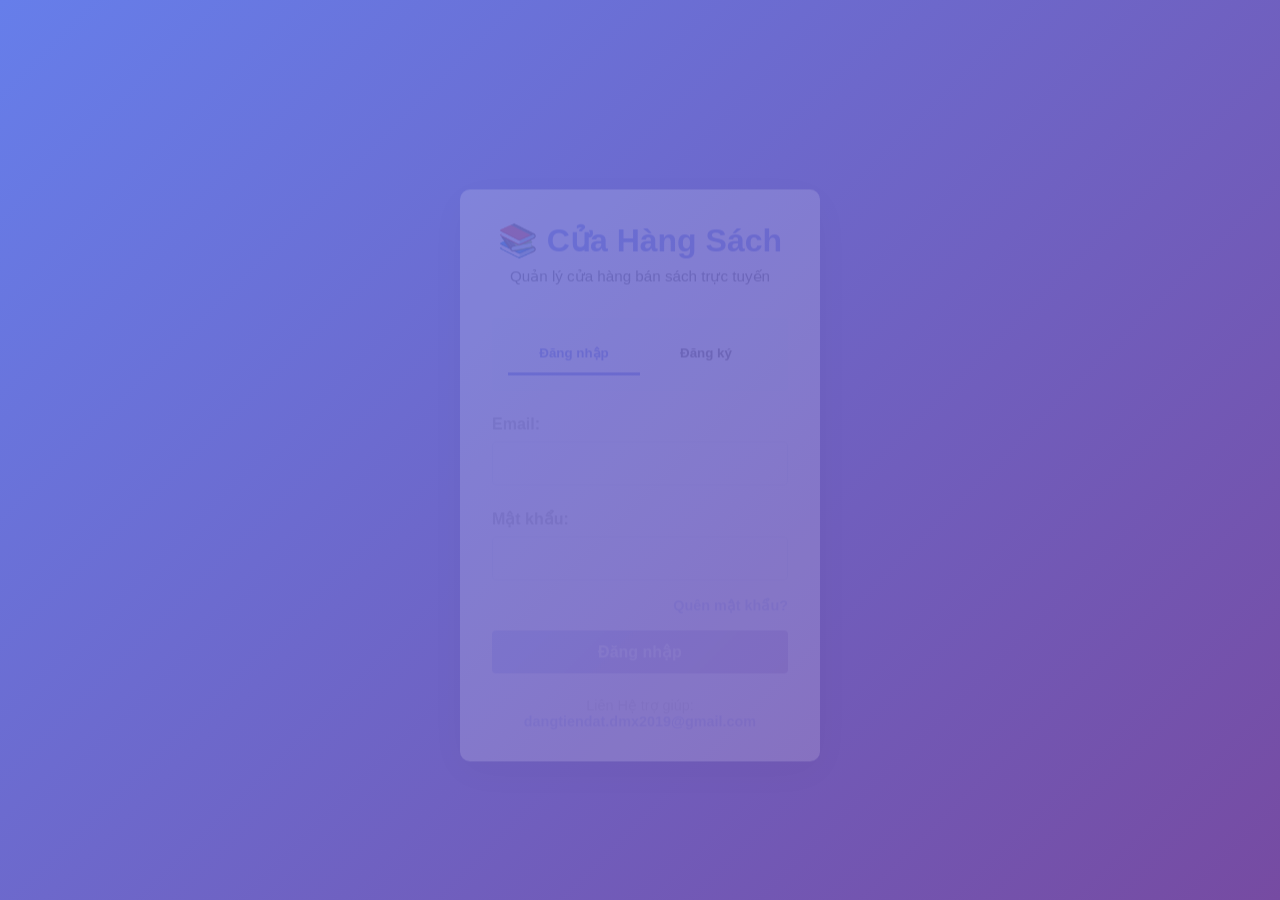
==== SellBookWeb-frontend/pages/admin.html @ 580742b6 "Merge pull request #1 from 8DTD8/Transfer Update: transfer complete backend and frontend, change pro" ====
<!DOCTYPE html>
<html lang="vi">
<head>
    <meta charset="UTF-8">
    <meta name="viewport" content="width=device-width, initial-scale=1.0">
    <title>Admin - Cửa hàng bán sách</title>
    <link rel="stylesheet" href="../css/styles.css">
    <link rel="stylesheet" href="../css/validation-and-cart.css">
</head>
<body>
    <!-- Navigation Bar -->
    <nav class="navbar">
        <div class="navbar-container">
            <div class="navbar-brand">
                <h1>📚 Quản lý cửa hàng</h1>
            </div>
            <ul class="navbar-menu">
                <li><a href="#" onclick="showSection('dashboard')">Trang chủ</a></li>
                <li><a href="#" onclick="showSection('books')">Sách</a></li>
                <li><a href="#" onclick="showSection('categories')">Danh mục</a></li>
                <li><a href="#" onclick="showSection('users')">Người dùng</a></li>
            <li><a href="#" onclick="showSection('reviews')">Đánh giá</a></li>
            <li><a href="#" onclick="showSection('orders')">Đơn hàng</a></li>
            <li><a href="#" onclick="handleLogout()" style="color: #ff6b6b;">Đăng xuất</a></li>
            </ul>
            <div class="user-info">
                <span id="adminName"></span>
            </div>
        </div>
    </nav>

    <!-- Main Container -->
    <div class="container">
        <!-- Dashboard Section -->
        <section id="dashboard" class="section active">
            <div class="section-header">
                <h2>Bảng điều khiển</h2>
            </div>
            <div class="dashboard-grid">
                <div class="stat-card">
                    <h3>📖 Tổng số sách</h3>
                    <p class="stat-number" id="totalBooks">0</p>
                </div>
                <div class="stat-card">
                    <h3>📂 Danh mục</h3>
                    <p class="stat-number" id="totalCategories">0</p>
                </div>
                <div class="stat-card">
                    <h3>👥 Người dùng</h3>
                    <p class="stat-number" id="totalUsers">0</p>
                </div>
                <div class="stat-card">
                    <h3>⭐ Đánh giá chờ</h3>
                    <p class="stat-number" id="pendingReviews">0</p>
                </div>
            </div>
        </section>

        <!-- Books Section -->
        <section id="books" class="section">
            <div class="section-header">
                <h2>Quản lý sách</h2>
                <button class="btn btn-primary" onclick="showAddBookForm()">+ Thêm sách mới</button>
            </div>

            <!-- Search and Filter -->
            <div class="search-bar">
                <input type="text" id="searchBook" placeholder="Tìm kiếm sách..." onkeyup="searchBooks()">
                <select id="categoryFilter" onchange="filterByCategory()">
                    <option value="">-- Tất cả danh mục --</option>
                </select>
            </div>

            <!-- Add/Edit Book Form -->
            <div id="bookForm" class="form-container hidden">
                <h3 id="bookFormTitle">Thêm sách mới</h3>
                <form onsubmit="saveBook(event)">
                    <input type="hidden" id="bookId">
                    <div class="form-group">
                        <label>Tiêu đề:</label>
                        <input type="text" id="bookTitle" required minlength="1" data-validate="required">
                    </div>
                    <div class="form-group">
                        <label>Tác giả:</label>
                        <input type="text" id="bookAuthor" required minlength="1" data-validate="required">
                    </div>
                    <div class="form-group">
                        <label>ISBN:</label>
                        <input type="text" id="bookIsbn" required pattern="(\d{10}|\d{13})" data-validate="isbn">
                    </div>
                    <div class="form-group">
                        <label>Giá bán:</label>
                        <input type="number" id="bookPrice" step="0.01" min="0" required data-validate="price">
                    </div>
                    <div class="form-group">
                        <label>Số lượng:</label>
                        <input type="number" id="bookQuantity" min="0" required data-validate="quantity">
                    </div>
                    <div class="form-group">
                        <label>Danh mục:</label>
                        <select id="bookCategory" required>
                            <option value="">-- Chọn danh mục --</option>
                        </select>
                    </div>
                    <div class="form-group">
                        <label>Mô tả:</label>
                        <textarea id="bookDescription"></textarea>
                    </div>
                    <div class="form-group">
                        <label>URL Hình ảnh:</label>
                        <input type="text" id="bookImage">
                    </div>
                    <div class="form-group">
                        <label>Nhà cung cấp:</label>
                        <input type="text" id="bookSupplier" placeholder="VD: Đinh Tị">
                        <small style="color: #666;">Nếu bỏ trống sẽ dùng cùng tên với NXB</small>
                    </div>
                    <div class="form-group">
                        <label>Hình thức bìa:</label>
                        <select id="bookCoverType">
                            <option value="Bìa Mềm">Bìa Mềm</option>
                            <option value="Bìa cứng">Bìa cứng</option>
                        </select>
                    </div>
                    <div class="form-group">
                        <label>Người dịch:</label>
                        <input type="text" id="bookTranslator" placeholder="VD: Nguyễn Văn A">
                        <small style="color: #666;">Nếu không có người dịch sẽ hiển thị N/A</small>
                    </div>
                    <div class="form-group">
                        <label>Nhà xuất bản (NXB):</label>
                        <input type="text" id="bookPublisher" placeholder="VD: Nhà xuất bản Văn Học">
                    </div>
                    <div class="form-group">
                        <label>Mã giảm giá:</label>
                        <input type="text" id="bookDiscountCode" placeholder="VD: SALE20">
                        <small style="color: #666;">Mã coupon (tùy chọn), không ảnh hưởng đến badge giảm giá phần trăm</small>
                    </div>
                    <div class="form-group">
                        <label>Phần trăm giảm giá (%):</label>
                        <input type="number" id="bookDiscount" step="0.1" min="0" max="100" placeholder="VD: 20" data-validate="discount">
                        <small style="color: #666;">Giảm trực tiếp từ giá gốc (VD: nhập 30 cho sách 50đ => còn 35đ)</small>
                    </div>
                    <div class="form-group">
                        <label>Hoạt động:</label>
                        <input type="checkbox" id="bookActive" checked>
                    </div>
                    <div class="form-buttons">
                        <button type="submit" class="btn btn-success">Lưu</button>
                        <button type="button" class="btn btn-secondary" onclick="hideBookForm()">Hủy</button>
                    </div>
                </form>
            </div>

            <!-- Books List -->
            <div class="list-container">
                <table id="booksList" class="table">
                    <thead>
                        <tr>
                            <th>Tiêu đề</th>
                            <th>Tác giả</th>
                            <th>ISBN</th>
                            <th>Giá</th>
                            <th>Số lượng</th>
                            <th>Danh mục</th>
                            <th>Nhà cung cấp</th>
                            <th>Hình thức bìa</th>
                            <th>Người dịch</th>
                            <th>Xếp hạng</th>
                            <th>Hành động</th>
                        </tr>
                    </thead>
                    <tbody>
                    </tbody>
                </table>
            </div>
        </section>

        <!-- Categories Section -->
        <section id="categories" class="section">
            <div class="section-header">
                <h2>Quản lý danh mục</h2>
                <button class="btn btn-primary" onclick="showAddCategoryForm()">+ Thêm danh mục</button>
            </div>

            <!-- Add/Edit Category Form -->
            <div id="categoryForm" class="form-container hidden">
                <h3 id="categoryFormTitle">Thêm danh mục mới</h3>
                <form onsubmit="saveCategory(event)">
                    <input type="hidden" id="categoryId">
                    <div class="form-group">
                        <label>Tên danh mục:</label>
                        <input type="text" id="categoryName" required>
                    </div>
                    <div class="form-group">
                        <label>Mô tả:</label>
                        <textarea id="categoryDescription"></textarea>
                    </div>
                    <div class="form-group">
                        <label>Icon (FontAwesome class):</label>
                        <input type="text" id="categoryIcon" placeholder="VD: fas fa-book">
                        <small style="color: #666;">Sử dụng FontAwesome icon class, ví dụ: fas fa-book, fas fa-heart</small>
                    </div>
                    <div class="form-group">
                        <label>Danh mục cha (Parent):</label>
                        <select id="categoryParentId">
                            <option value="">-- Không có (Nhóm chính) --</option>
                        </select>
                        <small style="color: #666;">Chọn danh mục cha nếu đây là thể loại con</small>
                    </div>
                    <div class="form-group">
                        <label>Hoạt động:</label>
                        <input type="checkbox" id="categoryActive" checked>
                    </div>
                    <div class="form-buttons">
                        <button type="submit" class="btn btn-success">Lưu</button>
                        <button type="button" class="btn btn-secondary" onclick="hideCategoryForm()">Hủy</button>
                    </div>
                </form>
            </div>

            <!-- Categories List -->
            <div class="list-container">
                <div id="categoriesList" class="grid-container">
                </div>
            </div>
        </section>

        <!-- Users Section -->
        <section id="users" class="section">
            <div class="section-header">
                <h2>Quản lý người dùng</h2>
                <button class="btn btn-primary" onclick="showAddUserForm()">+ Thêm người dùng</button>
            </div>

            <!-- Add/Edit User Form -->
            <div id="userForm" class="form-container hidden">
                <h3 id="userFormTitle">Thêm người dùng</h3>
                <form onsubmit="saveUser(event)">
                    <input type="hidden" id="userId">
                    <div class="form-group">
                        <label>Tên:</label>
                        <input type="text" id="userName" required minlength="2" data-validate="name">
                    </div>
                    <div class="form-group">
                        <label>Email:</label>
                        <input type="email" id="userEmail" required data-validate="email">
                    </div>
                    <div class="form-group">
                        <label>Điện thoại:</label>
                        <input type="tel" id="userPhone" pattern="[0-9]{10}" data-validate="phone">
                    </div>
                    <div class="form-group">
                        <label>Vai trò:</label>
                        <select id="userRole" required data-validate="required">
                            <option value="">-- Chọn vai trò --</option>
                            <option value="CUSTOMER">Khách hàng</option>
                            <option value="ADMIN">Quản trị viên</option>
                            <option value="SUPER_ADMIN">Siêu quản trị viên</option>
                        </select>
                    </div>
                    <div class="form-group">
                        <label>Hoạt động:</label>
                        <input type="checkbox" id="userActive" checked>
                    </div>
                    <div class="form-buttons">
                        <button type="submit" class="btn btn-success">Lưu</button>
                        <button type="button" class="btn btn-secondary" onclick="hideUserForm()">Hủy</button>
                    </div>
                </form>
            </div>

            <!-- Users List -->
            <div class="list-container">
                <table id="usersList" class="table">
                    <thead>
                        <tr>
                            <th>Tên</th>
                            <th>Email</th>
                            <th>Điện thoại</th>
                            <th>Vai trò</th>
                            <th>Trạng thái</th>
                            <th>Hành động</th>
                        </tr>
                    </thead>
                    <tbody>
                    </tbody>
                </table>
            </div>
        </section>

        <!-- Orders Section -->
        <section id="orders" class="section">
            <div class="section-header">
                <h2>Quản lý đơn hàng</h2>
                <button class="btn btn-primary" onclick="refreshOrders()">Làm mới danh sách</button>
            </div>

            <!-- Search and Filter -->
            <div class="search-bar">
                <input type="text" id="searchOrder" placeholder="Tìm kiếm đơn hàng..." onkeyup="searchOrders()">
                <select id="statusFilter" onchange="filterByStatus()">
                    <option value="">-- Tất cả trạng thái --</option>
                    <option value="PENDING">Chờ xác nhận</option>
                    <option value="CONFIRMED">Đã xác nhận</option>
                    <option value="SHIPPED">Đang vận chuyển</option>
                    <option value="DELIVERED">Đã giao</option>
                    <option value="CANCELLED">Đã hủy</option>
                </select>
            </div>

            <!-- Orders List -->
            <div class="list-container">
                <table id="ordersList" class="table">
                    <thead>
                        <tr>
                            <th>Mã đơn hàng</th>
                            <th>Khách hàng</th>
                            <th>Số điện thoại</th>
                            <th>Ngày đặt</th>
                            <th>Tổng tiền</th>
                            <th>Trạng thái</th>
                            <th>Hành động</th>
                        </tr>
                    </thead>
                    <tbody>
                    </tbody>
                </table>
            </div>
        </section>

        <!-- Reviews Section -->
        <section id="reviews" class="section">
            <div class="section-header">
                <h2>Quản lý đánh giá</h2>
            </div>

            <!-- Tab navigation for reviews -->
            <div class="tab-navigation">
                <button class="tab-button active" onclick="showReviewTab('pending')">Đánh giá chờ duyệt</button>
                <button class="tab-button" onclick="showReviewTab('all')">Tất cả đánh giá</button>
            </div>

            <!-- Reviews List -->
            <div class="list-container">
                <div id="reviewsList" class="reviews-container">
                </div>
            </div>
        </section>
    </div>

    <!-- Alert Modal -->
    <div id="alertModal" class="modal hidden">
        <div class="modal-content">
            <p id="alertText"></p>
            <button class="btn btn-primary" onclick="closeAlert()">OK</button>
        </div>
    </div>

    <script src="../js/constants.js"></script>
    <script src="../js/utils/validator-utils.js"></script>
    <script src="../js/utils/enhanced-validation.js"></script>
    <script src="../js/auth.js"></script>
    <script src="../js/api.js"></script>
    <script src="../js/admin-app.js"></script>
    <script src="../js/admin-validation-integration.js"></script>
</body>
</html>
---- SellBookWeb-frontend/css/styles.css ----
/* ================================
   GENERAL STYLES
   ================================ */

* {
    margin: 0;
    padding: 0;
    box-sizing: border-box;
}

body {
    font-family: 'Segoe UI', Tahoma, Geneva, Verdana, sans-serif;
    background-color: #f5f5f5;
    color: #333;
    line-height: 1.6;
}

html {
    scroll-behavior: smooth;
}

/* ================================
   NAVBAR
   ================================ */

.navbar {
    background: linear-gradient(135deg, #667eea 0%, #764ba2 100%);
    color: white;
    padding: 0;
    box-shadow: 0 2px 10px rgba(0,0,0,0.1);
    position: sticky;
    top: 0;
    z-index: 100;
}

.navbar-container {
    display: flex;
    justify-content: space-between;
    align-items: center;
    max-width: 1400px;
    margin: 0 auto;
    padding: 1rem 2rem;
}

.navbar-brand h1 {
    font-size: 1.8rem;
    font-weight: 700;
}

.navbar-menu {
    display: flex;
    list-style: none;
    gap: 2rem;
}

.navbar-menu a {
    color: white;
    text-decoration: none;
    padding: 0.5rem 1rem;
    border-radius: 4px;
    transition: background-color 0.3s ease;
    cursor: pointer;
}

.navbar-menu a:hover {
    background-color: rgba(255,255,255,0.2);
}

/* ================================
   CONTAINER & SECTIONS
   ================================ */

.container {
    max-width: 1400px;
    margin: 2rem auto;
    padding: 0 2rem;
}

.section {
    display: none;
    animation: fadeIn 0.3s ease;
}

.section.active {
    display: block;
}

@keyframes fadeIn {
    from {
        opacity: 0;
        transform: translateY(10px);
    }
    to {
        opacity: 1;
        transform: translateY(0);
    }
}

.section-header {
    display: flex;
    justify-content: space-between;
    align-items: center;
    margin-bottom: 2rem;
    padding-bottom: 1rem;
    border-bottom: 2px solid #667eea;
}

.section-header h2 {
    font-size: 2rem;
    color: #333;
}

/* ================================
   BUTTONS
   ================================ */

.btn {
    padding: 0.75rem 1.5rem;
    border: none;
    border-radius: 4px;
    cursor: pointer;
    font-size: 1rem;
    transition: all 0.3s ease;
    font-weight: 600;
}

.btn-primary {
    background-color: #667eea;
    color: white;
}

.btn-primary:hover {
    background-color: #5568d3;
    transform: translateY(-2px);
    box-shadow: 0 4px 12px rgba(102, 126, 234, 0.4);
}

.btn-success {
    background-color: #48bb78;
    color: white;
}

.btn-success:hover {
    background-color: #38a169;
    transform: translateY(-2px);
}

.btn-danger {
    background-color: #f56565;
    color: white;
}

.btn-danger:hover {
    background-color: #e53e3e;
    transform: translateY(-2px);
}

.btn-secondary {
    background-color: #cbd5e0;
    color: #333;
}

.btn-secondary:hover {
    background-color: #a0aec0;
}

.btn-warning {
    background-color: #ed8936;
    color: white;
}

.btn-warning:hover {
    background-color: #dd6b20;
}

.btn-sm {
    padding: 0.5rem 1rem;
    font-size: 0.875rem;
}

/* ================================
   DASHBOARD
   ================================ */

.dashboard-grid {
    display: grid;
    grid-template-columns: repeat(auto-fit, minmax(250px, 1fr));
    gap: 1.5rem;
    margin-top: 2rem;
}

.stat-card {
    background: white;
    padding: 2rem;
    border-radius: 8px;
    box-shadow: 0 2px 8px rgba(0,0,0,0.1);
    text-align: center;
    transition: transform 0.3s ease;
}

.stat-card:hover {
    transform: translateY(-5px);
    box-shadow: 0 4px 16px rgba(0,0,0,0.15);
}

.stat-card h3 {
    color: #667eea;
    margin-bottom: 1rem;
    font-size: 1.2rem;
}

.stat-number {
    font-size: 2.5rem;
    font-weight: 700;
    color: #333;
}

/* ================================
   FORMS
   ================================ */

.form-container {
    background: white;
    padding: 2rem;
    border-radius: 8px;
    box-shadow: 0 2px 8px rgba(0,0,0,0.1);
    margin-bottom: 2rem;
    max-width: 600px;
}

.form-container h3 {
    color: #333;
    margin-bottom: 1.5rem;
    font-size: 1.5rem;
}

.form-group {
    margin-bottom: 1.5rem;
}

.form-group label {
    display: block;
    margin-bottom: 0.5rem;
    font-weight: 600;
    color: #333;
}

.form-group input,
.form-group select,
.form-group textarea {
    width: 100%;
    padding: 0.75rem;
    border: 1px solid #cbd5e0;
    border-radius: 4px;
    font-size: 1rem;
    font-family: inherit;
    transition: border-color 0.3s ease;
}

.form-group input:focus,
.form-group select:focus,
.form-group textarea:focus {
    outline: none;
    border-color: #667eea;
    box-shadow: 0 0 0 3px rgba(102, 126, 234, 0.1);
}

.form-group input[type="checkbox"] {
    width: auto;
    margin-right: 0.5rem;
}

.form-buttons {
    display: flex;
    gap: 1rem;
    margin-top: 2rem;
}

.form-buttons button {
    flex: 1;
}

.hidden {
    display: none !important;
}

/* ================================
   SEARCH & FILTER
   ================================ */

.search-bar {
    display: flex;
    gap: 1rem;
    margin-bottom: 2rem;
    flex-wrap: wrap;
}

.search-bar input,
.search-bar select {
    padding: 0.75rem;
    border: 1px solid #cbd5e0;
    border-radius: 4px;
    font-size: 1rem;
    flex: 1;
    min-width: 200px;
}

.search-bar input:focus,
.search-bar select:focus {
    outline: none;
    border-color: #667eea;
    box-shadow: 0 0 0 3px rgba(102, 126, 234, 0.1);
}

/* ================================
   TABLE
   ================================ */

.table {
    width: 100%;
    border-collapse: collapse;
    background: white;
    box-shadow: 0 2px 8px rgba(0,0,0,0.1);
    border-radius: 8px;
    overflow: hidden;
    margin-bottom: 2rem;
}

.table thead {
    background-color: #667eea;
    color: white;
}

.table thead th {
    padding: 1rem;
    text-align: left;
    font-weight: 600;
}

.table tbody td {
    padding: 1rem;
    border-bottom: 1px solid #e2e8f0;
}

.table tbody tr:hover {
    background-color: #f7fafc;
}

.table tbody tr:last-child td {
    border-bottom: none;
}

.table .action-buttons {
    display: flex;
    gap: 0.5rem;
}

/* ================================
   GRID CONTAINER
   ================================ */

.grid-container {
    display: grid;
    grid-template-columns: repeat(auto-fill, minmax(300px, 1fr));
    gap: 1.5rem;
    margin-bottom: 2rem;
}

.card {
    background: white;
    padding: 1.5rem;
    border-radius: 8px;
    box-shadow: 0 2px 8px rgba(0,0,0,0.1);
    transition: transform 0.3s ease;
}

.card:hover {
    transform: translateY(-5px);
    box-shadow: 0 4px 16px rgba(0,0,0,0.15);
}

.card h3 {
    color: #333;
    margin-bottom: 0.5rem;
}

.card p {
    color: #666;
    font-size: 0.95rem;
    margin-bottom: 1rem;
}

.card .card-buttons {
    display: flex;
    gap: 0.5rem;
    margin-top: 1rem;
}

.card .card-buttons button {
    flex: 1;
    padding: 0.5rem 1rem;
    font-size: 0.875rem;
}

/* ================================
   LIST CONTAINER
   ================================ */

.list-container {
    background: white;
    padding: 1.5rem;
    border-radius: 8px;
    box-shadow: 0 2px 8px rgba(0,0,0,0.1);
}

/* ================================
   TABS
   ================================ */

.tab-navigation {
    display: flex;
    gap: 1rem;
    margin-bottom: 2rem;
    border-bottom: 2px solid #e2e8f0;
}

.tab-button {
    padding: 1rem 1.5rem;
    border: none;
    background: none;
    cursor: pointer;
    font-size: 1rem;
    font-weight: 600;
    color: #666;
    transition: all 0.3s ease;
    border-bottom: 3px solid transparent;
    margin-bottom: -2px;
}

.tab-button:hover {
    color: #667eea;
}

.tab-button.active {
    color: #667eea;
    border-bottom-color: #667eea;
}

/* ================================
   REVIEWS
   ================================ */

.reviews-container {
    display: flex;
    flex-direction: column;
    gap: 1.5rem;
}

.review-card {
    background: #f7fafc;
    padding: 1.5rem;
    border-radius: 8px;
    border-left: 4px solid #667eea;
    transition: all 0.3s ease;
}

.review-card:hover {
    box-shadow: 0 4px 12px rgba(0,0,0,0.1);
}

.review-header {
    display: flex;
    justify-content: space-between;
    align-items: start;
    margin-bottom: 1rem;
}

.review-user {
    font-weight: 600;
    color: #333;
}

.review-rating {
    display: flex;
    gap: 0.25rem;
    color: #f6ad55;
    font-size: 1.1rem;
}

.review-book {
    color: #667eea;
    font-weight: 600;
    margin-bottom: 0.5rem;
}

.review-comment {
    color: #555;
    margin-bottom: 1rem;
    line-height: 1.6;
}

.review-status {
    display: inline-block;
    padding: 0.25rem 0.75rem;
    border-radius: 20px;
    font-size: 0.85rem;
    font-weight: 600;
}

.review-status.pending {
    background-color: #fed7d7;
    color: #c53030;
}

.review-status.approved {
    background-color: #c6f6d5;
    color: #22543d;
}

.review-buttons {
    display: flex;
    gap: 0.5rem;
    margin-top: 1rem;
}

/* ================================
   MODAL
   ================================ */

.modal {
    position: fixed;
    top: 0;
    left: 0;
    width: 100%;
    height: 100%;
    background-color: rgba(0, 0, 0, 0.5);
    display: flex;
    justify-content: center;
    align-items: center;
    z-index: 200;
}

.modal.hidden {
    display: none;
}

.modal-content {
    background: white;
    padding: 2rem;
    border-radius: 8px;
    box-shadow: 0 4px 20px rgba(0, 0, 0, 0.2);
    max-width: 500px;
    text-align: center;
    animation: slideUp 0.3s ease;
}

@keyframes slideUp {
    from {
        transform: translateY(30px);
        opacity: 0;
    }
    to {
        transform: translateY(0);
        opacity: 1;
    }
}

.modal-content p {
    margin-bottom: 1.5rem;
    font-size: 1.1rem;
    color: #333;
}

/* ================================
    STATUS BADGES
    ================================ */

.badge {
    display: inline-block;
    padding: 0.25rem 0.75rem;
    border-radius: 20px;
    font-size: 0.85rem;
    font-weight: 600;
}

.badge-success {
    background-color: #c6f6d5;
    color: #22543d;
}

.badge-danger {
    background-color: #fed7d7;
    color: #c53030;
}

.badge-warning {
    background-color: #fef3c7;
    color: #92400e;
}

.badge-info {
    background-color: #bfdbfe;
    color: #1d4ed8;
}

.badge-primary {
    background-color: #dbeafe;
    color: #1e40af;
}

.badge-secondary {
    background-color: #e2e8f0;
    color: #334155;
}

/* ================================
   RESPONSIVE DESIGN
   ================================ */

@media (max-width: 768px) {
    .navbar-container {
        flex-direction: column;
        gap: 1rem;
    }

    .navbar-menu {
        flex-direction: column;
        gap: 0.5rem;
        width: 100%;
    }

    .navbar-brand h1 {
        font-size: 1.5rem;
    }

    .section-header {
        flex-direction: column;
        gap: 1rem;
        align-items: flex-start;
    }

    .dashboard-grid {
        grid-template-columns: 1fr;
    }

    .table {
        font-size: 0.9rem;
    }

    .table thead th,
    .table tbody td {
        padding: 0.75rem 0.5rem;
    }

    .search-bar {
        flex-direction: column;
    }

    .search-bar input,
    .search-bar select {
        min-width: 100%;
    }

    .form-buttons {
        flex-direction: column;
    }

    .tab-navigation {
        flex-direction: column;
    }

    .tab-button {
        border-bottom: none;
        border-left: 3px solid transparent;
        margin-left: -2px;
    }

    .tab-button.active {
        border-bottom: none;
        border-left-color: #667eea;
    }

    .grid-container {
        grid-template-columns: 1fr;
    }

    .container {
        padding: 0 1rem;
    }

    .review-header {
        flex-direction: column;
    }
}

@media (max-width: 480px) {
    .navbar-brand h1 {
        font-size: 1.2rem;
    }

    .section-header h2 {
        font-size: 1.5rem;
    }

    .btn {
        padding: 0.5rem 1rem;
        font-size: 0.9rem;
    }

    .stat-card {
        padding: 1rem;
    }

    .stat-number {
        font-size: 2rem;
    }

    .form-container {
        padding: 1rem;
    }

    .table {
        display: block;
        overflow-x: auto;
    }
}
---- SellBookWeb-frontend/css/validation-and-cart.css ----
/* ================================
   VALIDATION FEEDBACK STYLES
   ================================ */

/* Invalid field styling */
input.is-invalid,
select.is-invalid,
textarea.is-invalid {
    border-color: #dc3545 !important;
    background-color: #fff5f5;
}

input.is-invalid:focus,
select.is-invalid:focus,
textarea.is-invalid:focus {
    border-color: #dc3545 !important;
    box-shadow: 0 0 0 0.2rem rgba(220, 53, 69, 0.25) !important;
}

/* Valid field styling */
input.is-valid,
select.is-valid,
textarea.is-valid {
    border-color: #28a745 !important;
    background-color: #f0fff4;
}

input.is-valid:focus,
select.is-valid:focus,
textarea.is-valid:focus {
    border-color: #28a745 !important;
    box-shadow: 0 0 0 0.2rem rgba(40, 167, 69, 0.25) !important;
}

/* Validation feedback messages */
.validation-feedback {
    display: block;
    font-size: 0.85rem;
    margin-top: 0.25rem;
    transition: all 0.2s;
}

.validation-feedback.invalid {
    color: #dc3545;
}

.validation-feedback.valid {
    color: #28a745;
}

.validation-feedback.hidden {
    display: none !important;
}

/* Error messages container */
.error-messages {
    background-color: #f8d7da;
    border: 1px solid #f5c6cb;
    color: #721c24;
    padding: 0.75rem 1rem;
    border-radius: 6px;
    margin-bottom: 1rem;
    display: none;
}

.error-messages.show {
    display: block;
    animation: slideDown 0.3s ease;
}

.error-item {
    padding: 0.25rem 0;
    display: flex;
    align-items: center;
    gap: 0.5rem;
}

.error-item::before {
    content: "✕";
    color: #dc3545;
    font-weight: 700;
}

/* Success notification */
.success-message {
    background-color: #d4edda;
    border: 1px solid #c3e6cb;
    color: #155724;
    padding: 0.75rem 1rem;
    border-radius: 6px;
    margin-bottom: 1rem;
    animation: slideDown 0.3s ease;
}

.success-message::before {
    content: "✓ ";
    color: #28a745;
    font-weight: 700;
}

/* Cart Display Styles */
.cart-container {
    max-width: 1200px;
    margin: 0 auto;
    padding: 1rem;
}

.cart-header {
    display: flex;
    justify-content: space-between;
    align-items: center;
    margin-bottom: 1.5rem;
    background: white;
    padding: 1rem;
    border-radius: 8px;
    box-shadow: 0 1px 3px rgba(0, 0, 0, 0.1);
}

.cart-items-table {
    width: 100%;
    background: white;
    border-collapse: collapse;
    border-radius: 8px;
    overflow: hidden;
    box-shadow: 0 1px 3px rgba(0, 0, 0, 0.1);
    margin-bottom: 1.5rem;
}

.cart-items-table thead {
    background-color: #f7fafc;
    border-bottom: 2px solid #e2e8f0;
}

.cart-items-table th {
    padding: 1rem;
    text-align: left;
    font-weight: 600;
    color: #333;
}

.cart-items-table td {
    padding: 1rem;
    border-bottom: 1px solid #e2e8f0;
}

.cart-item-select {
    width: 20px;
    height: 20px;
    cursor: pointer;
}

.cart-item-image {
    width: 60px;
    height: 80px;
    object-fit: cover;
    border-radius: 4px;
}

.cart-item-info h4 {
    margin: 0 0 0.25rem;
    font-size: 0.95rem;
}

.cart-item-author {
    color: #666;
    font-size: 0.85rem;
    margin: 0;
}

.cart-qty-control {
    display: flex;
    align-items: center;
    gap: 0.5rem;
}

.qty-btn {
    width: 32px;
    height: 32px;
    border: 1px solid #ddd;
    background: white;
    cursor: pointer;
    border-radius: 4px;
    font-weight: 600;
    transition: all 0.2s;
}

.qty-btn:hover {
    border-color: #dc3545;
    background: #fff5f5;
}

.qty-input {
    width: 50px;
    text-align: center;
    border: 1px solid #ddd;
    border-radius: 4px;
    padding: 0.25rem;
}

.cart-item-remove {
    background: #fff5f5;
    color: #dc3545;
    border: 1px solid #ddd;
    padding: 0.5rem 1rem;
    border-radius: 4px;
    cursor: pointer;
    font-size: 0.85rem;
    transition: all 0.2s;
}

.cart-item-remove:hover {
    background: #dc3545;
    color: white;
}

.cart-empty {
    text-align: center;
    padding: 3rem 1rem;
    background: white;
    border-radius: 8px;
    box-shadow: 0 1px 3px rgba(0, 0, 0, 0.1);
}

.cart-empty p {
    color: #666;
    font-size: 1.1rem;
    margin-bottom: 1rem;
}

.cart-summary {
    max-width: 400px;
    background: white;
    padding: 1.5rem;
    border-radius: 8px;
    box-shadow: 0 1px 3px rgba(0, 0, 0, 0.1);
    margin-left: auto;
}

.summary-row {
    display: flex;
    justify-content: space-between;
    padding: 0.5rem 0;
    border-bottom: 1px solid #e2e8f0;
    font-size: 0.95rem;
}

.summary-row.total {
    border-top: 2px solid #e2e8f0;
    border-bottom: none;
    padding-top: 1rem;
    font-size: 1.1rem;
    font-weight: 700;
    color: #dc3545;
}

/* My Orders Styles */
.orders-container {
    max-width: 1000px;
    margin: 0 auto;
}

.orders-table {
    width: 100%;
    background: white;
    border-collapse: collapse;
    border-radius: 8px;
    overflow: hidden;
    box-shadow: 0 1px 3px rgba(0, 0, 0, 0.1);
}

.orders-table thead {
    background-color: #f7fafc;
    border-bottom: 2px solid #e2e8f0;
}

.orders-table th {
    padding: 1rem;
    text-align: left;
    font-weight: 600;
    color: #333;
}

.orders-table td {
    padding: 1rem;
    border-bottom: 1px solid #e2e8f0;
}

.order-id-cell {
    font-weight: 600;
    color: #333;
}

.status-badge {
    display: inline-block;
    padding: 0.4rem 0.75rem;
    border-radius: 20px;
    font-size: 0.85rem;
    font-weight: 600;
    text-align: center;
}

.status-pending {
    background-color: #fff3cd;
    color: #856404;
}

.status-confirmed {
    background-color: #cfe2ff;
    color: #084298;
}

.status-shipped {
    background-color: #d1ecf1;
    color: #0c5460;
}

.status-delivered {
    background-color: #d1e7dd;
    color: #0f5132;
}

.status-cancelled {
    background-color: #f8d7da;
    color: #842029;
}

.order-actions {
    display: flex;
    gap: 0.5rem;
}

.btn-small {
    padding: 0.4rem 0.75rem;
    font-size: 0.85rem;
    border: 1px solid #ddd;
    background: white;
    border-radius: 4px;
    cursor: pointer;
    transition: all 0.2s;
}

.btn-small:hover {
    background: #f7fafc;
    border-color: #dc3545;
}

.orders-empty {
    text-align: center;
    padding: 3rem 1rem;
    background: white;
    border-radius: 8px;
    box-shadow: 0 1px 3px rgba(0, 0, 0, 0.1);
}

/* Notifications Styles */
.notifications-container {
    max-width: 800px;
    margin: 0 auto;
}

.notification-item {
    background: white;
    padding: 1rem;
    margin-bottom: 1rem;
    border-radius: 8px;
    border-left: 4px solid #ddd;
    display: flex;
    gap: 1rem;
    justify-content: space-between;
    align-items: start;
    box-shadow: 0 1px 3px rgba(0, 0, 0, 0.1);
    transition: all 0.2s;
}

.notification-item.unread {
    background-color: #f0f9ff;
    border-left-color: #0ea5e9;
    box-shadow: 0 2px 6px rgba(14, 165, 233, 0.1);
}

.notification-icon {
    font-size: 1.5rem;
    min-width: 40px;
    text-align: center;
}

.notification-content {
    flex: 1;
}

.notification-title {
    font-weight: 600;
    color: #333;
    margin-bottom: 0.25rem;
}

.notification-message {
    color: #666;
    font-size: 0.95rem;
    margin-bottom: 0.5rem;
}

.notification-time {
    font-size: 0.85rem;
    color: #999;
}

.notification-actions {
    display: flex;
    gap: 0.5rem;
    align-items: center;
}

.btn-mark-read {
    padding: 0.4rem 0.75rem;
    font-size: 0.85rem;
    border: 1px solid #ddd;
    background: white;
    border-radius: 4px;
    cursor: pointer;
    transition: all 0.2s;
}

.btn-mark-read:hover {
    background: #f7fafc;
    border-color: #0ea5e9;
}

.notifications-empty {
    text-align: center;
    padding: 3rem 1rem;
    background: white;
    border-radius: 8px;
    box-shadow: 0 1px 3px rgba(0, 0, 0, 0.1);
    color: #999;
}

/* Animation */
@keyframes slideDown {
    from {
        opacity: 0;
        transform: translateY(-10px);
    }
    to {
        opacity: 1;
        transform: translateY(0);
    }
}
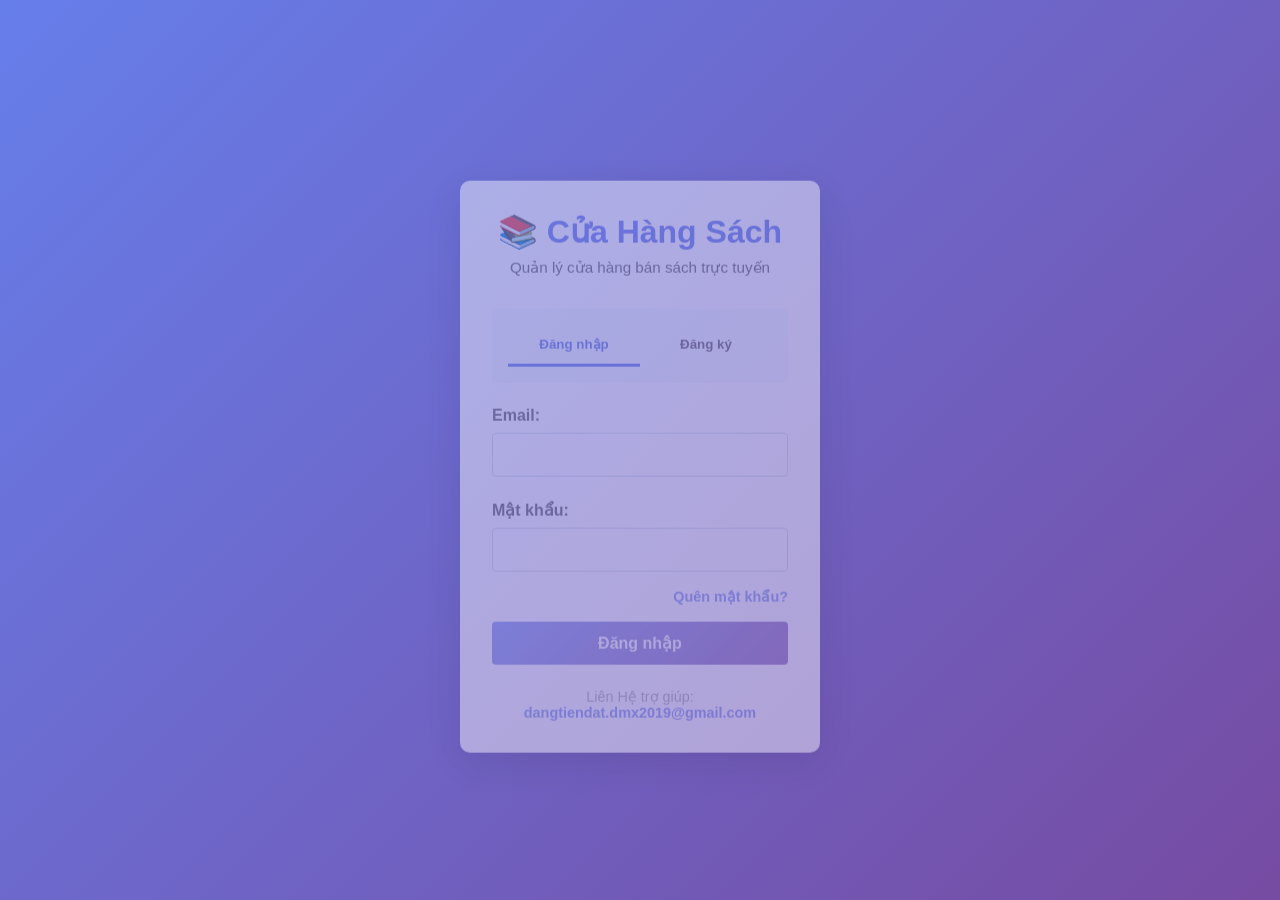
==== commit 3577907a: "Merge pull request #4 from 8DTD8/0304 Fix: logic coupons and user management,  Update: constraints" ====
--- a/SellBookWeb-frontend/pages/admin.html
+++ b/SellBookWeb-frontend/pages/admin.html
@@ -3,366 +3,250 @@
 <head>
     <meta charset="UTF-8">
     <meta name="viewport" content="width=device-width, initial-scale=1.0">
-    <title>Admin - Cửa hàng bán sách</title>
+    <title>Cửa hàng sách - Trang quản trị</title>
     <link rel="stylesheet" href="../css/styles.css">
-    <link rel="stylesheet" href="../css/validation-and-cart.css">
+    <link rel="stylesheet" href="../css/customer-styles.css">
 </head>
-<body>
-    <!-- Navigation Bar -->
+<body class="app-layout">
     <nav class="navbar">
-        <div class="navbar-container">
-            <div class="navbar-brand">
-                <h1>📚 Quản lý cửa hàng</h1>
-            </div>
-            <ul class="navbar-menu">
-                <li><a href="#" onclick="showSection('dashboard')">Trang chủ</a></li>
-                <li><a href="#" onclick="showSection('books')">Sách</a></li>
-                <li><a href="#" onclick="showSection('categories')">Danh mục</a></li>
-                <li><a href="#" onclick="showSection('users')">Người dùng</a></li>
-            <li><a href="#" onclick="showSection('reviews')">Đánh giá</a></li>
-            <li><a href="#" onclick="showSection('orders')">Đơn hàng</a></li>
-            <li><a href="#" onclick="handleLogout()" style="color: #ff6b6b;">Đăng xuất</a></li>
-            </ul>
-            <div class="user-info">
-                <span id="adminName"></span>
-            </div>
+        <div class="nav-brand">📚 SellBookWeb - Admin</div>
+        <div class="nav-links">
+            <a href="#" class="active" onclick="showSection('dashboard')">Tổng quan</a>
+            <a href="#" onclick="showSection('books')">Quản lý sách</a>
+            <a href="#" onclick="showSection('categories')">Danh mục</a>
+            <a href="#" onclick="showSection('orders')">Đơn hàng</a>
+            <a href="#" onclick="showSection('users')">Người dùng</a>
+            <a href="#" onclick="showSection('coupons')">Mã giảm giá</a>
+            <a href="#" onclick="showSection('banks')">Ngân hàng</a>
+            <a href="#" onclick="showSection('suppliers')">Nhà cung cấp</a>
+            <a href="#" onclick="showSection('purchaseOrders')">Phiếu nhập</a>
+            <a href="#" onclick="showSection('reviews')">Duyệt đánh giá</a>
+            <a href="#" onclick="logout()">Đăng xuất</a>
         </div>
     </nav>
 
-    <!-- Main Container -->
-    <div class="container">
-        <!-- Dashboard Section -->
-        <section id="dashboard" class="section active">
-            <div class="section-header">
-                <h2>Bảng điều khiển</h2>
-            </div>
-            <div class="dashboard-grid">
-                <div class="stat-card">
-                    <h3>📖 Tổng số sách</h3>
-                    <p class="stat-number" id="totalBooks">0</p>
-                </div>
-                <div class="stat-card">
-                    <h3>📂 Danh mục</h3>
-                    <p class="stat-number" id="totalCategories">0</p>
-                </div>
-                <div class="stat-card">
-                    <h3>👥 Người dùng</h3>
-                    <p class="stat-number" id="totalUsers">0</p>
-                </div>
-                <div class="stat-card">
-                    <h3>⭐ Đánh giá chờ</h3>
-                    <p class="stat-number" id="pendingReviews">0</p>
-                </div>
-            </div>
-        </section>
-
-        <!-- Books Section -->
-        <section id="books" class="section">
+    <main class="main-content">
+        <section id="dashboard-section" class="section active">
+            <h2>Tổng quan</h2>
+            <div class="stats-grid">
+                <div class="stat-card">
+                    <h3>Tổng đơn hàng</h3>
+                    <p id="totalOrders">0</p>
+                </div>
+                <div class="stat-card">
+                    <h3>Tổng sách</h3>
+                    <p id="totalBooks">0</p>
+                </div>
+                <div class="stat-card">
+                    <h3>Tổng người dùng</h3>
+                    <p id="totalUsers">0</p>
+                </div>
+                <div class="stat-card">
+                    <h3>Doanh thu</h3>
+                    <p id="totalRevenue">0 ₫</p>
+                </div>
+            </div>
+        </section>
+
+        <section id="books-section" class="section">
             <div class="section-header">
                 <h2>Quản lý sách</h2>
-                <button class="btn btn-primary" onclick="showAddBookForm()">+ Thêm sách mới</button>
-            </div>
-
-            <!-- Search and Filter -->
-            <div class="search-bar">
-                <input type="text" id="searchBook" placeholder="Tìm kiếm sách..." onkeyup="searchBooks()">
-                <select id="categoryFilter" onchange="filterByCategory()">
-                    <option value="">-- Tất cả danh mục --</option>
-                </select>
-            </div>
-
-            <!-- Add/Edit Book Form -->
-            <div id="bookForm" class="form-container hidden">
-                <h3 id="bookFormTitle">Thêm sách mới</h3>
-                <form onsubmit="saveBook(event)">
-                    <input type="hidden" id="bookId">
-                    <div class="form-group">
-                        <label>Tiêu đề:</label>
-                        <input type="text" id="bookTitle" required minlength="1" data-validate="required">
-                    </div>
-                    <div class="form-group">
-                        <label>Tác giả:</label>
-                        <input type="text" id="bookAuthor" required minlength="1" data-validate="required">
-                    </div>
-                    <div class="form-group">
-                        <label>ISBN:</label>
-                        <input type="text" id="bookIsbn" required pattern="(\d{10}|\d{13})" data-validate="isbn">
-                    </div>
-                    <div class="form-group">
-                        <label>Giá bán:</label>
-                        <input type="number" id="bookPrice" step="0.01" min="0" required data-validate="price">
-                    </div>
-                    <div class="form-group">
-                        <label>Số lượng:</label>
-                        <input type="number" id="bookQuantity" min="0" required data-validate="quantity">
-                    </div>
-                    <div class="form-group">
-                        <label>Danh mục:</label>
-                        <select id="bookCategory" required>
-                            <option value="">-- Chọn danh mục --</option>
-                        </select>
-                    </div>
-                    <div class="form-group">
-                        <label>Mô tả:</label>
-                        <textarea id="bookDescription"></textarea>
-                    </div>
-                    <div class="form-group">
-                        <label>URL Hình ảnh:</label>
-                        <input type="text" id="bookImage">
-                    </div>
-                    <div class="form-group">
-                        <label>Nhà cung cấp:</label>
-                        <input type="text" id="bookSupplier" placeholder="VD: Đinh Tị">
-                        <small style="color: #666;">Nếu bỏ trống sẽ dùng cùng tên với NXB</small>
-                    </div>
-                    <div class="form-group">
-                        <label>Hình thức bìa:</label>
-                        <select id="bookCoverType">
-                            <option value="Bìa Mềm">Bìa Mềm</option>
-                            <option value="Bìa cứng">Bìa cứng</option>
-                        </select>
-                    </div>
-                    <div class="form-group">
-                        <label>Người dịch:</label>
-                        <input type="text" id="bookTranslator" placeholder="VD: Nguyễn Văn A">
-                        <small style="color: #666;">Nếu không có người dịch sẽ hiển thị N/A</small>
-                    </div>
-                    <div class="form-group">
-                        <label>Nhà xuất bản (NXB):</label>
-                        <input type="text" id="bookPublisher" placeholder="VD: Nhà xuất bản Văn Học">
-                    </div>
-                    <div class="form-group">
-                        <label>Mã giảm giá:</label>
-                        <input type="text" id="bookDiscountCode" placeholder="VD: SALE20">
-                        <small style="color: #666;">Mã coupon (tùy chọn), không ảnh hưởng đến badge giảm giá phần trăm</small>
-                    </div>
-                    <div class="form-group">
-                        <label>Phần trăm giảm giá (%):</label>
-                        <input type="number" id="bookDiscount" step="0.1" min="0" max="100" placeholder="VD: 20" data-validate="discount">
-                        <small style="color: #666;">Giảm trực tiếp từ giá gốc (VD: nhập 30 cho sách 50đ => còn 35đ)</small>
-                    </div>
-                    <div class="form-group">
-                        <label>Hoạt động:</label>
-                        <input type="checkbox" id="bookActive" checked>
-                    </div>
-                    <div class="form-buttons">
-                        <button type="submit" class="btn btn-success">Lưu</button>
-                        <button type="button" class="btn btn-secondary" onclick="hideBookForm()">Hủy</button>
-                    </div>
-                </form>
-            </div>
-
-            <!-- Books List -->
-            <div class="list-container">
-                <table id="booksList" class="table">
+                <button class="submit-btn" onclick="openBookModal()">Thêm sách mới</button>
+            </div>
+            <div class="data-table">
+                <table id="booksTable">
                     <thead>
                         <tr>
                             <th>Tiêu đề</th>
                             <th>Tác giả</th>
-                            <th>ISBN</th>
                             <th>Giá</th>
                             <th>Số lượng</th>
                             <th>Danh mục</th>
-                            <th>Nhà cung cấp</th>
-                            <th>Hình thức bìa</th>
-                            <th>Người dịch</th>
-                            <th>Xếp hạng</th>
-                            <th>Hành động</th>
-                        </tr>
-                    </thead>
-                    <tbody>
-                    </tbody>
-                </table>
-            </div>
-        </section>
-
-        <!-- Categories Section -->
-        <section id="categories" class="section">
+                            <th>Trạng thái</th>
+                            <th>Thao tác</th>
+                        </tr>
+                    </thead>
+                    <tbody></tbody>
+                </table>
+            </div>
+        </section>
+
+        <section id="categories-section" class="section">
             <div class="section-header">
                 <h2>Quản lý danh mục</h2>
-                <button class="btn btn-primary" onclick="showAddCategoryForm()">+ Thêm danh mục</button>
-            </div>
-
-            <!-- Add/Edit Category Form -->
-            <div id="categoryForm" class="form-container hidden">
-                <h3 id="categoryFormTitle">Thêm danh mục mới</h3>
-                <form onsubmit="saveCategory(event)">
-                    <input type="hidden" id="categoryId">
-                    <div class="form-group">
-                        <label>Tên danh mục:</label>
-                        <input type="text" id="categoryName" required>
-                    </div>
-                    <div class="form-group">
-                        <label>Mô tả:</label>
-                        <textarea id="categoryDescription"></textarea>
-                    </div>
-                    <div class="form-group">
-                        <label>Icon (FontAwesome class):</label>
-                        <input type="text" id="categoryIcon" placeholder="VD: fas fa-book">
-                        <small style="color: #666;">Sử dụng FontAwesome icon class, ví dụ: fas fa-book, fas fa-heart</small>
-                    </div>
-                    <div class="form-group">
-                        <label>Danh mục cha (Parent):</label>
-                        <select id="categoryParentId">
-                            <option value="">-- Không có (Nhóm chính) --</option>
-                        </select>
-                        <small style="color: #666;">Chọn danh mục cha nếu đây là thể loại con</small>
-                    </div>
-                    <div class="form-group">
-                        <label>Hoạt động:</label>
-                        <input type="checkbox" id="categoryActive" checked>
-                    </div>
-                    <div class="form-buttons">
-                        <button type="submit" class="btn btn-success">Lưu</button>
-                        <button type="button" class="btn btn-secondary" onclick="hideCategoryForm()">Hủy</button>
-                    </div>
-                </form>
-            </div>
-
-            <!-- Categories List -->
-            <div class="list-container">
-                <div id="categoriesList" class="grid-container">
-                </div>
-            </div>
-        </section>
-
-        <!-- Users Section -->
-        <section id="users" class="section">
-            <div class="section-header">
-                <h2>Quản lý người dùng</h2>
-                <button class="btn btn-primary" onclick="showAddUserForm()">+ Thêm người dùng</button>
-            </div>
-
-            <!-- Add/Edit User Form -->
-            <div id="userForm" class="form-container hidden">
-                <h3 id="userFormTitle">Thêm người dùng</h3>
-                <form onsubmit="saveUser(event)">
-                    <input type="hidden" id="userId">
-                    <div class="form-group">
-                        <label>Tên:</label>
-                        <input type="text" id="userName" required minlength="2" data-validate="name">
-                    </div>
-                    <div class="form-group">
-                        <label>Email:</label>
-                        <input type="email" id="userEmail" required data-validate="email">
-                    </div>
-                    <div class="form-group">
-                        <label>Điện thoại:</label>
-                        <input type="tel" id="userPhone" pattern="[0-9]{10}" data-validate="phone">
-                    </div>
-                    <div class="form-group">
-                        <label>Vai trò:</label>
-                        <select id="userRole" required data-validate="required">
-                            <option value="">-- Chọn vai trò --</option>
-                            <option value="CUSTOMER">Khách hàng</option>
-                            <option value="ADMIN">Quản trị viên</option>
-                            <option value="SUPER_ADMIN">Siêu quản trị viên</option>
-                        </select>
-                    </div>
-                    <div class="form-group">
-                        <label>Hoạt động:</label>
-                        <input type="checkbox" id="userActive" checked>
-                    </div>
-                    <div class="form-buttons">
-                        <button type="submit" class="btn btn-success">Lưu</button>
-                        <button type="button" class="btn btn-secondary" onclick="hideUserForm()">Hủy</button>
-                    </div>
-                </form>
-            </div>
-
-            <!-- Users List -->
-            <div class="list-container">
-                <table id="usersList" class="table">
+                <button class="submit-btn" onclick="openCategoryModal()">Thêm danh mục</button>
+            </div>
+            <div class="data-table">
+                <table id="categoriesTable">
+                    <thead>
+                        <tr>
+                            <th>Tên</th>
+                            <th>Mô tả</th>
+                            <th>Trạng thái</th>
+                            <th>Thao tác</th>
+                        </tr>
+                    </thead>
+                    <tbody></tbody>
+                </table>
+            </div>
+        </section>
+
+        <section id="orders-section" class="section">
+            <h2>Quản lý đơn hàng</h2>
+            <div class="data-table">
+                <table id="ordersTable">
+                    <thead>
+                        <tr>
+                            <th>Mã đơn</th>
+                            <th>Khách hàng</th>
+                            <th>Tổng tiền</th>
+                            <th>Trạng thái</th>
+                            <th>Ngày đặt</th>
+                            <th>Thao tác</th>
+                        </tr>
+                    </thead>
+                    <tbody></tbody>
+                </table>
+            </div>
+        </section>
+
+        <section id="users-section" class="section">
+            <h2>Quản lý người dùng</h2>
+            <div class="data-table">
+                <table id="usersTable">
+                    <thead>
+                        <tr>
+                            <th>Tên</th>
+                            <th>Email</th>
+                            <th>Vai trò</th>
+                            <th>Trạng thái</th>
+                            <th>Thao tác</th>
+                        </tr>
+                    </thead>
+                    <tbody></tbody>
+                </table>
+            </div>
+        </section>
+
+        <section id="coupons-section" class="section">
+            <div class="section-header">
+                <h2>Mã giảm giá (Coupon)</h2>
+                <button class="submit-btn" onclick="openCouponModal()">Thêm mã</button>
+            </div>
+            <div class="data-table">
+                <table id="couponsTable">
+                    <thead>
+                        <tr>
+                            <th>Mã</th>
+                            <th>Giảm %</th>
+                            <th>Phạm vi</th>
+                            <th>Hiệu lực</th>
+                            <th>Trạng thái</th>
+                            <th>Thao tác</th>
+                        </tr>
+                    </thead>
+                    <tbody></tbody>
+                </table>
+            </div>
+        </section>
+
+        <section id="banks-section" class="section">
+            <div class="section-header">
+                <h2>Quản lý tài khoản ngân hàng</h2>
+                <button class="submit-btn" onclick="openBankModal()">Thêm ngân hàng</button>
+            </div>
+            <div class="data-table">
+                <table id="banksTable">
+                    <thead>
+                        <tr>
+                            <th>Ngân hàng</th>
+                            <th>Số tài khoản</th>
+                            <th>Người thụ hưởng</th>
+                            <th>Logo</th>
+                            <th>Trạng thái</th>
+                            <th>Thao tác</th>
+                        </tr>
+                    </thead>
+                    <tbody></tbody>
+                </table>
+            </div>
+        </section>
+
+        <section id="suppliers-section" class="section">
+            <div class="section-header">
+                <h2>Quản lý nhà cung cấp</h2>
+                <button class="submit-btn" onclick="openSupplierModal()">Thêm nhà cung cấp</button>
+            </div>
+            <div class="data-table">
+                <table id="suppliersTable">
                     <thead>
                         <tr>
                             <th>Tên</th>
                             <th>Email</th>
                             <th>Điện thoại</th>
-                            <th>Vai trò</th>
-                            <th>Trạng thái</th>
-                            <th>Hành động</th>
-                        </tr>
-                    </thead>
-                    <tbody>
-                    </tbody>
-                </table>
-            </div>
-        </section>
-
-        <!-- Orders Section -->
-        <section id="orders" class="section">
-            <div class="section-header">
-                <h2>Quản lý đơn hàng</h2>
-                <button class="btn btn-primary" onclick="refreshOrders()">Làm mới danh sách</button>
-            </div>
-
-            <!-- Search and Filter -->
-            <div class="search-bar">
-                <input type="text" id="searchOrder" placeholder="Tìm kiếm đơn hàng..." onkeyup="searchOrders()">
-                <select id="statusFilter" onchange="filterByStatus()">
-                    <option value="">-- Tất cả trạng thái --</option>
-                    <option value="PENDING">Chờ xác nhận</option>
-                    <option value="CONFIRMED">Đã xác nhận</option>
-                    <option value="SHIPPED">Đang vận chuyển</option>
-                    <option value="DELIVERED">Đã giao</option>
-                    <option value="CANCELLED">Đã hủy</option>
-                </select>
-            </div>
-
-            <!-- Orders List -->
-            <div class="list-container">
-                <table id="ordersList" class="table">
-                    <thead>
-                        <tr>
-                            <th>Mã đơn hàng</th>
-                            <th>Khách hàng</th>
-                            <th>Số điện thoại</th>
-                            <th>Ngày đặt</th>
+                            <th>Người liên hệ</th>
+                            <th>Trạng thái</th>
+                            <th>Thao tác</th>
+                        </tr>
+                    </thead>
+                    <tbody></tbody>
+                </table>
+            </div>
+        </section>
+
+        <section id="purchaseOrders-section" class="section">
+            <div class="section-header">
+                <h2>Quản lý phiếu nhập</h2>
+                <button class="submit-btn" onclick="openPurchaseOrderModal()">Tạo phiếu nhập</button>
+            </div>
+            <div class="data-table">
+                <table id="purchaseOrdersTable">
+                    <thead>
+                        <tr>
+                            <th>Mã phiếu</th>
+                            <th>Nhà cung cấp</th>
+                            <th>Số mặt hàng</th>
                             <th>Tổng tiền</th>
                             <th>Trạng thái</th>
-                            <th>Hành động</th>
-                        </tr>
-                    </thead>
-                    <tbody>
-                    </tbody>
-                </table>
-            </div>
-        </section>
-
-        <!-- Reviews Section -->
-        <section id="reviews" class="section">
-            <div class="section-header">
-                <h2>Quản lý đánh giá</h2>
-            </div>
-
-            <!-- Tab navigation for reviews -->
-            <div class="tab-navigation">
-                <button class="tab-button active" onclick="showReviewTab('pending')">Đánh giá chờ duyệt</button>
-                <button class="tab-button" onclick="showReviewTab('all')">Tất cả đánh giá</button>
-            </div>
-
-            <!-- Reviews List -->
-            <div class="list-container">
-                <div id="reviewsList" class="reviews-container">
-                </div>
-            </div>
-        </section>
-    </div>
-
-    <!-- Alert Modal -->
-    <div id="alertModal" class="modal hidden">
+                            <th>Ngày tạo</th>
+                            <th>Thao tác</th>
+                        </tr>
+                    </thead>
+                    <tbody></tbody>
+                </table>
+            </div>
+        </section>
+
+        <section id="reviews-section" class="section">
+            <h2>Duyệt đánh giá sản phẩm</h2>
+            <div class="data-table">
+                <table id="reviewsTable">
+                    <thead>
+                        <tr>
+                            <th>Sách</th>
+                            <th>Người dùng</th>
+                            <th>Điểm</th>
+                            <th>Nội dung</th>
+                            <th>Ngày tạo</th>
+                            <th>Thao tác</th>
+                        </tr>
+                    </thead>
+                    <tbody></tbody>
+                </table>
+            </div>
+        </section>
+    </main>
+
+    <div id="modal" class="modal">
         <div class="modal-content">
-            <p id="alertText"></p>
-            <button class="btn btn-primary" onclick="closeAlert()">OK</button>
+            <span class="close" onclick="closeModal()">&times;</span>
+            <div id="modalBody"></div>
         </div>
     </div>
 
     <script src="../js/constants.js"></script>
-    <script src="../js/utils/validator-utils.js"></script>
-    <script src="../js/utils/enhanced-validation.js"></script>
     <script src="../js/auth.js"></script>
     <script src="../js/api.js"></script>
     <script src="../js/admin-app.js"></script>
-    <script src="../js/admin-validation-integration.js"></script>
 </body>
 </html>
--- a/SellBookWeb-frontend/css/styles.css
+++ b/SellBookWeb-frontend/css/styles.css
@@ -1,7 +1,3 @@
-/* ================================
-   GENERAL STYLES
-   ================================ */
-
 * {
     margin: 0;
     padding: 0;
@@ -10,228 +6,53 @@
 
 body {
     font-family: 'Segoe UI', Tahoma, Geneva, Verdana, sans-serif;
-    background-color: #f5f5f5;
+    background: linear-gradient(135deg, #667eea 0%, #764ba2 100%);
+    min-height: 100vh;
+    display: flex;
+    justify-content: center;
+    align-items: center;
     color: #333;
-    line-height: 1.6;
-}
-
-html {
-    scroll-behavior: smooth;
-}
-
-/* ================================
-   NAVBAR
-   ================================ */
-
-.navbar {
-    background: linear-gradient(135deg, #667eea 0%, #764ba2 100%);
-    color: white;
-    padding: 0;
-    box-shadow: 0 2px 10px rgba(0,0,0,0.1);
-    position: sticky;
-    top: 0;
-    z-index: 100;
-}
-
-.navbar-container {
-    display: flex;
-    justify-content: space-between;
-    align-items: center;
-    max-width: 1400px;
-    margin: 0 auto;
-    padding: 1rem 2rem;
-}
-
-.navbar-brand h1 {
-    font-size: 1.8rem;
-    font-weight: 700;
-}
-
-.navbar-menu {
-    display: flex;
-    list-style: none;
-    gap: 2rem;
-}
-
-.navbar-menu a {
-    color: white;
-    text-decoration: none;
-    padding: 0.5rem 1rem;
-    border-radius: 4px;
-    transition: background-color 0.3s ease;
-    cursor: pointer;
-}
-
-.navbar-menu a:hover {
-    background-color: rgba(255,255,255,0.2);
-}
-
-/* ================================
-   CONTAINER & SECTIONS
-   ================================ */
+}
 
 .container {
-    max-width: 1400px;
-    margin: 2rem auto;
-    padding: 0 2rem;
-}
-
-.section {
-    display: none;
-    animation: fadeIn 0.3s ease;
-}
-
-.section.active {
-    display: block;
-}
-
-@keyframes fadeIn {
-    from {
-        opacity: 0;
-        transform: translateY(10px);
-    }
-    to {
-        opacity: 1;
-        transform: translateY(0);
-    }
-}
-
-.section-header {
-    display: flex;
-    justify-content: space-between;
-    align-items: center;
-    margin-bottom: 2rem;
-    padding-bottom: 1rem;
-    border-bottom: 2px solid #667eea;
-}
-
-.section-header h2 {
-    font-size: 2rem;
-    color: #333;
-}
-
-/* ================================
-   BUTTONS
-   ================================ */
-
-.btn {
-    padding: 0.75rem 1.5rem;
-    border: none;
-    border-radius: 4px;
-    cursor: pointer;
-    font-size: 1rem;
-    transition: all 0.3s ease;
-    font-weight: 600;
-}
-
-.btn-primary {
-    background-color: #667eea;
-    color: white;
-}
-
-.btn-primary:hover {
-    background-color: #5568d3;
-    transform: translateY(-2px);
-    box-shadow: 0 4px 12px rgba(102, 126, 234, 0.4);
-}
-
-.btn-success {
-    background-color: #48bb78;
-    color: white;
-}
-
-.btn-success:hover {
-    background-color: #38a169;
-    transform: translateY(-2px);
-}
-
-.btn-danger {
-    background-color: #f56565;
-    color: white;
-}
-
-.btn-danger:hover {
-    background-color: #e53e3e;
-    transform: translateY(-2px);
-}
-
-.btn-secondary {
-    background-color: #cbd5e0;
-    color: #333;
-}
-
-.btn-secondary:hover {
-    background-color: #a0aec0;
-}
-
-.btn-warning {
-    background-color: #ed8936;
-    color: white;
-}
-
-.btn-warning:hover {
-    background-color: #dd6b20;
-}
-
-.btn-sm {
-    padding: 0.5rem 1rem;
-    font-size: 0.875rem;
-}
-
-/* ================================
-   DASHBOARD
-   ================================ */
-
-.dashboard-grid {
-    display: grid;
-    grid-template-columns: repeat(auto-fit, minmax(250px, 1fr));
-    gap: 1.5rem;
-    margin-top: 2rem;
-}
-
-.stat-card {
+    width: 100%;
+    max-width: 400px;
+    padding: 20px;
+}
+
+.login-box {
     background: white;
     padding: 2rem;
-    border-radius: 8px;
-    box-shadow: 0 2px 8px rgba(0,0,0,0.1);
+    border-radius: 10px;
+    box-shadow: 0 10px 40px rgba(0, 0, 0, 0.2);
+    animation: slideUp 0.5s ease;
+}
+
+@keyframes slideUp {
+    from {
+        opacity: 0;
+        transform: translateY(30px);
+    }
+    to {
+        opacity: 1;
+        transform: translateY(0);
+    }
+}
+
+.login-header {
     text-align: center;
-    transition: transform 0.3s ease;
-}
-
-.stat-card:hover {
-    transform: translateY(-5px);
-    box-shadow: 0 4px 16px rgba(0,0,0,0.15);
-}
-
-.stat-card h3 {
+    margin-bottom: 2rem;
+}
+
+.login-header h1 {
+    font-size: 2rem;
     color: #667eea;
-    margin-bottom: 1rem;
-    font-size: 1.2rem;
-}
-
-.stat-number {
-    font-size: 2.5rem;
-    font-weight: 700;
-    color: #333;
-}
-
-/* ================================
-   FORMS
-   ================================ */
-
-.form-container {
-    background: white;
-    padding: 2rem;
-    border-radius: 8px;
-    box-shadow: 0 2px 8px rgba(0,0,0,0.1);
-    margin-bottom: 2rem;
-    max-width: 600px;
-}
-
-.form-container h3 {
-    color: #333;
-    margin-bottom: 1.5rem;
-    font-size: 1.5rem;
+    margin-bottom: 0.5rem;
+}
+
+.login-header p {
+    color: #666;
+    font-size: 0.95rem;
 }
 
 .form-group {
@@ -255,6 +76,11 @@
     font-size: 1rem;
     font-family: inherit;
     transition: border-color 0.3s ease;
+}
+
+.form-group textarea {
+    resize: none;
+    box-sizing: border-box;
 }
 
 .form-group input:focus,
@@ -265,462 +91,201 @@
     box-shadow: 0 0 0 3px rgba(102, 126, 234, 0.1);
 }
 
-.form-group input[type="checkbox"] {
-    width: auto;
-    margin-right: 0.5rem;
-}
-
-.form-buttons {
+.toggle-form {
+    text-align: center;
+    margin-bottom: 1.5rem;
+    padding: 1rem;
+    background: #f7fafc;
+    border-radius: 4px;
     display: flex;
-    gap: 1rem;
-    margin-top: 2rem;
-}
-
-.form-buttons button {
+    gap: 0;
+}
+
+.toggle-btn {
     flex: 1;
-}
-
-.hidden {
-    display: none !important;
-}
-
-/* ================================
-   SEARCH & FILTER
-   ================================ */
-
-.search-bar {
-    display: flex;
-    gap: 1rem;
-    margin-bottom: 2rem;
-    flex-wrap: wrap;
-}
-
-.search-bar input,
-.search-bar select {
     padding: 0.75rem;
-    border: 1px solid #cbd5e0;
-    border-radius: 4px;
-    font-size: 1rem;
-    flex: 1;
-    min-width: 200px;
-}
-
-.search-bar input:focus,
-.search-bar select:focus {
-    outline: none;
-    border-color: #667eea;
-    box-shadow: 0 0 0 3px rgba(102, 126, 234, 0.1);
-}
-
-/* ================================
-   TABLE
-   ================================ */
-
-.table {
-    width: 100%;
-    border-collapse: collapse;
-    background: white;
-    box-shadow: 0 2px 8px rgba(0,0,0,0.1);
-    border-radius: 8px;
-    overflow: hidden;
-    margin-bottom: 2rem;
-}
-
-.table thead {
-    background-color: #667eea;
-    color: white;
-}
-
-.table thead th {
-    padding: 1rem;
-    text-align: left;
-    font-weight: 600;
-}
-
-.table tbody td {
-    padding: 1rem;
-    border-bottom: 1px solid #e2e8f0;
-}
-
-.table tbody tr:hover {
-    background-color: #f7fafc;
-}
-
-.table tbody tr:last-child td {
-    border-bottom: none;
-}
-
-.table .action-buttons {
-    display: flex;
-    gap: 0.5rem;
-}
-
-/* ================================
-   GRID CONTAINER
-   ================================ */
-
-.grid-container {
-    display: grid;
-    grid-template-columns: repeat(auto-fill, minmax(300px, 1fr));
-    gap: 1.5rem;
-    margin-bottom: 2rem;
-}
-
-.card {
-    background: white;
-    padding: 1.5rem;
-    border-radius: 8px;
-    box-shadow: 0 2px 8px rgba(0,0,0,0.1);
-    transition: transform 0.3s ease;
-}
-
-.card:hover {
-    transform: translateY(-5px);
-    box-shadow: 0 4px 16px rgba(0,0,0,0.15);
-}
-
-.card h3 {
-    color: #333;
-    margin-bottom: 0.5rem;
-}
-
-.card p {
+    border: none;
+    background: transparent;
+    cursor: pointer;
+    font-weight: 600;
+    transition: all 0.3s ease;
     color: #666;
-    font-size: 0.95rem;
-    margin-bottom: 1rem;
-}
-
-.card .card-buttons {
-    display: flex;
-    gap: 0.5rem;
-    margin-top: 1rem;
-}
-
-.card .card-buttons button {
-    flex: 1;
-    padding: 0.5rem 1rem;
-    font-size: 0.875rem;
-}
-
-/* ================================
-   LIST CONTAINER
-   ================================ */
-
-.list-container {
-    background: white;
-    padding: 1.5rem;
-    border-radius: 8px;
-    box-shadow: 0 2px 8px rgba(0,0,0,0.1);
-}
-
-/* ================================
-   TABS
-   ================================ */
-
-.tab-navigation {
-    display: flex;
-    gap: 1rem;
-    margin-bottom: 2rem;
-    border-bottom: 2px solid #e2e8f0;
-}
-
-.tab-button {
-    padding: 1rem 1.5rem;
-    border: none;
-    background: none;
-    cursor: pointer;
-    font-size: 1rem;
-    font-weight: 600;
-    color: #666;
-    transition: all 0.3s ease;
     border-bottom: 3px solid transparent;
-    margin-bottom: -2px;
-}
-
-.tab-button:hover {
-    color: #667eea;
-}
-
-.tab-button.active {
+}
+
+.toggle-btn.active {
     color: #667eea;
     border-bottom-color: #667eea;
 }
 
-/* ================================
-   REVIEWS
-   ================================ */
-
-.reviews-container {
-    display: flex;
-    flex-direction: column;
-    gap: 1.5rem;
-}
-
-.review-card {
-    background: #f7fafc;
-    padding: 1.5rem;
-    border-radius: 8px;
-    border-left: 4px solid #667eea;
-    transition: all 0.3s ease;
-}
-
-.review-card:hover {
-    box-shadow: 0 4px 12px rgba(0,0,0,0.1);
-}
-
-.review-header {
-    display: flex;
-    justify-content: space-between;
-    align-items: start;
-    margin-bottom: 1rem;
-}
-
-.review-user {
-    font-weight: 600;
-    color: #333;
-}
-
-.review-rating {
-    display: flex;
-    gap: 0.25rem;
-    color: #f6ad55;
-    font-size: 1.1rem;
-}
-
-.review-book {
-    color: #667eea;
-    font-weight: 600;
-    margin-bottom: 0.5rem;
-}
-
-.review-comment {
-    color: #555;
-    margin-bottom: 1rem;
-    line-height: 1.6;
-}
-
-.review-status {
-    display: inline-block;
-    padding: 0.25rem 0.75rem;
-    border-radius: 20px;
-    font-size: 0.85rem;
-    font-weight: 600;
-}
-
-.review-status.pending {
+.submit-btn {
+    width: 100%;
+    padding: 0.75rem;
+    background: linear-gradient(135deg, #667eea 0%, #764ba2 100%);
+    color: white;
+    border: none;
+    border-radius: 4px;
+    font-size: 1rem;
+    font-weight: 600;
+    cursor: pointer;
+    transition: transform 0.3s ease;
+}
+
+.submit-btn:hover {
+    transform: translateY(-2px);
+    box-shadow: 0 4px 12px rgba(102, 126, 234, 0.4);
+}
+
+.submit-btn:disabled {
+    opacity: 0.6;
+    cursor: not-allowed;
+    transform: none;
+}
+
+.error {
     background-color: #fed7d7;
     color: #c53030;
-}
-
-.review-status.approved {
-    background-color: #c6f6d5;
-    color: #22543d;
-}
-
-.review-buttons {
-    display: flex;
-    gap: 0.5rem;
-    margin-top: 1rem;
-}
-
-/* ================================
-   MODAL
-   ================================ */
-
+    padding: 1rem;
+    border-radius: 4px;
+    margin-bottom: 1rem;
+    display: none;
+    animation: slideDown 0.3s ease;
+}
+
+@keyframes slideDown {
+    from {
+        opacity: 0;
+        transform: translateY(-10px);
+    }
+    to {
+        opacity: 1;
+        transform: translateY(0);
+    }
+}
+
+.error.show {
+    display: block;
+}
+
+.form-container {
+    display: none;
+}
+
+.form-container.active {
+    display: block;
+    animation: fadeIn 0.3s ease;
+}
+
+@keyframes fadeIn {
+    from {
+        opacity: 0;
+    }
+    to {
+        opacity: 1;
+    }
+}
+
+.loading {
+    display: inline-block;
+    width: 20px;
+    height: 20px;
+    border: 3px solid rgba(255, 255, 255, 0.3);
+    border-radius: 50%;
+    border-top-color: white;
+    animation: spin 1s ease-in-out infinite;
+}
+
+@keyframes spin {
+    to { transform: rotate(360deg); }
+}
+
+.links {
+    text-align: center;
+    margin-top: 1.5rem;
+    font-size: 0.9rem;
+}
+
+.links p {
+    margin: 0;
+}
+
+.links a {
+    color: #667eea;
+    text-decoration: none;
+    cursor: pointer;
+    font-weight: 600;
+}
+
+.links a:hover {
+    text-decoration: underline;
+}
+
+/* Toast Notification */
+.toast {
+    position: fixed;
+    bottom: 20px;
+    right: 20px;
+    padding: 1rem 1.5rem;
+    border-radius: 4px;
+    color: white;
+    font-weight: 500;
+    animation: slideIn 0.3s ease;
+    z-index: 1000;
+}
+
+.toast.success { background: #48bb78; }
+.toast.error { background: #f56565; }
+.toast.warning { background: #ed8936; }
+
+@keyframes slideIn {
+    from {
+        transform: translateX(100%);
+        opacity: 0;
+    }
+    to {
+        transform: translateX(0);
+        opacity: 1;
+    }
+}
+
+/* Modal */
 .modal {
+    display: none;
     position: fixed;
+    z-index: 1000;
+    left: 0;
     top: 0;
-    left: 0;
     width: 100%;
     height: 100%;
     background-color: rgba(0, 0, 0, 0.5);
+}
+
+.modal.show {
     display: flex;
     justify-content: center;
     align-items: center;
-    z-index: 200;
-}
-
-.modal.hidden {
-    display: none;
 }
 
 .modal-content {
     background: white;
     padding: 2rem;
-    border-radius: 8px;
-    box-shadow: 0 4px 20px rgba(0, 0, 0, 0.2);
-    max-width: 500px;
-    text-align: center;
-    animation: slideUp 0.3s ease;
-}
-
-@keyframes slideUp {
-    from {
-        transform: translateY(30px);
-        opacity: 0;
-    }
-    to {
-        transform: translateY(0);
-        opacity: 1;
-    }
-}
-
-.modal-content p {
-    margin-bottom: 1.5rem;
-    font-size: 1.1rem;
+    border-radius: 10px;
+    width: 90%;
+    max-width: 600px;
+    max-height: 90vh;
+    overflow-y: auto;
+    position: relative;
+}
+
+.close {
+    position: absolute;
+    right: 1rem;
+    top: 1rem;
+    font-size: 1.5rem;
+    cursor: pointer;
+    color: #666;
+}
+
+.close:hover {
     color: #333;
 }
-
-/* ================================
-    STATUS BADGES
-    ================================ */
-
-.badge {
-    display: inline-block;
-    padding: 0.25rem 0.75rem;
-    border-radius: 20px;
-    font-size: 0.85rem;
-    font-weight: 600;
-}
-
-.badge-success {
-    background-color: #c6f6d5;
-    color: #22543d;
-}
-
-.badge-danger {
-    background-color: #fed7d7;
-    color: #c53030;
-}
-
-.badge-warning {
-    background-color: #fef3c7;
-    color: #92400e;
-}
-
-.badge-info {
-    background-color: #bfdbfe;
-    color: #1d4ed8;
-}
-
-.badge-primary {
-    background-color: #dbeafe;
-    color: #1e40af;
-}
-
-.badge-secondary {
-    background-color: #e2e8f0;
-    color: #334155;
-}
-
-/* ================================
-   RESPONSIVE DESIGN
-   ================================ */
-
-@media (max-width: 768px) {
-    .navbar-container {
-        flex-direction: column;
-        gap: 1rem;
-    }
-
-    .navbar-menu {
-        flex-direction: column;
-        gap: 0.5rem;
-        width: 100%;
-    }
-
-    .navbar-brand h1 {
-        font-size: 1.5rem;
-    }
-
-    .section-header {
-        flex-direction: column;
-        gap: 1rem;
-        align-items: flex-start;
-    }
-
-    .dashboard-grid {
-        grid-template-columns: 1fr;
-    }
-
-    .table {
-        font-size: 0.9rem;
-    }
-
-    .table thead th,
-    .table tbody td {
-        padding: 0.75rem 0.5rem;
-    }
-
-    .search-bar {
-        flex-direction: column;
-    }
-
-    .search-bar input,
-    .search-bar select {
-        min-width: 100%;
-    }
-
-    .form-buttons {
-        flex-direction: column;
-    }
-
-    .tab-navigation {
-        flex-direction: column;
-    }
-
-    .tab-button {
-        border-bottom: none;
-        border-left: 3px solid transparent;
-        margin-left: -2px;
-    }
-
-    .tab-button.active {
-        border-bottom: none;
-        border-left-color: #667eea;
-    }
-
-    .grid-container {
-        grid-template-columns: 1fr;
-    }
-
-    .container {
-        padding: 0 1rem;
-    }
-
-    .review-header {
-        flex-direction: column;
-    }
-}
-
-@media (max-width: 480px) {
-    .navbar-brand h1 {
-        font-size: 1.2rem;
-    }
-
-    .section-header h2 {
-        font-size: 1.5rem;
-    }
-
-    .btn {
-        padding: 0.5rem 1rem;
-        font-size: 0.9rem;
-    }
-
-    .stat-card {
-        padding: 1rem;
-    }
-
-    .stat-number {
-        font-size: 2rem;
-    }
-
-    .form-container {
-        padding: 1rem;
-    }
-
-    .table {
-        display: block;
-        overflow-x: auto;
-    }
-}
--- a/SellBookWeb-frontend/css/customer-styles.css
+++ b/SellBookWeb-frontend/css/customer-styles.css
@@ -0,0 +1,573 @@
+/* Customer & Admin Styles */
+
+:root {
+    --color-primary: #667eea;
+    --color-primary-dark: #5a67d8;
+    --color-accent: #764ba2;
+    --color-surface: #ffffff;
+    --color-muted: #64748b;
+    --color-border: #e2e8f0;
+    --color-bg-soft: #f7fafc;
+    --color-tint: #f0f4ff;
+    --gradient-brand: linear-gradient(135deg, #667eea 0%, #764ba2 100%);
+    --shadow-card: 0 4px 6px rgba(0, 0, 0, 0.07);
+    --radius-lg: 12px;
+}
+
+/* Trang app (khách, admin, checkout) — không dùng layout flex như trang đăng nhập */
+body.app-layout {
+    display: block;
+    margin: 0;
+    min-height: 100vh;
+    background: linear-gradient(160deg, #eef2ff 0%, #f8fafc 42%, #f1f5f9 100%);
+    font-family: 'Segoe UI', Tahoma, Geneva, Verdana, sans-serif;
+}
+
+body.app-layout .main-content {
+    background: transparent;
+}
+
+.navbar {
+    background: white;
+    padding: 1rem 2rem;
+    box-shadow: 0 2px 10px rgba(0, 0, 0, 0.1);
+    display: flex;
+    justify-content: space-between;
+    align-items: center;
+    position: fixed;
+    top: 0;
+    left: 0;
+    right: 0;
+    z-index: 100;
+}
+
+.nav-brand {
+    font-size: 1.5rem;
+    font-weight: 700;
+    color: var(--color-primary);
+}
+
+.nav-links {
+    display: flex;
+    gap: 2rem;
+}
+
+.nav-links a {
+    color: #666;
+    text-decoration: none;
+    font-weight: 500;
+    transition: color 0.3s;
+}
+
+.nav-links a:hover,
+.nav-links a.active {
+    color: var(--color-primary);
+}
+
+.main-content {
+    margin-top: 80px;
+    padding: 2rem;
+    min-height: calc(100vh - 80px);
+    background: transparent;
+}
+
+.section {
+    display: none;
+    max-width: 1400px;
+    margin: 0 auto;
+}
+
+.section.active {
+    display: block;
+    animation: fadeIn 0.3s ease;
+}
+
+/* Books Grid */
+.books-grid {
+    display: grid;
+    grid-template-columns: repeat(auto-fill, minmax(250px, 1fr));
+    gap: 2rem;
+    margin-top: 2rem;
+}
+
+.book-card {
+    background: white;
+    border-radius: 10px;
+    overflow: hidden;
+    box-shadow: 0 4px 6px rgba(0, 0, 0, 0.1);
+    transition: transform 0.3s, box-shadow 0.3s;
+}
+
+.book-card:hover {
+    transform: translateY(-5px);
+    box-shadow: 0 10px 20px rgba(0, 0, 0, 0.15);
+}
+
+.book-image {
+    width: 100%;
+    height: 250px;
+    object-fit: cover;
+    background: #e2e8f0;
+}
+
+.book-info {
+    padding: 1.5rem;
+}
+
+.book-title {
+    font-size: 1.1rem;
+    font-weight: 600;
+    margin-bottom: 0.5rem;
+    color: #2d3748;
+}
+
+.book-author {
+    color: #666;
+    font-size: 0.9rem;
+    margin-bottom: 0.5rem;
+}
+
+.book-price {
+    font-size: 1.2rem;
+    font-weight: 700;
+    color: var(--color-primary);
+    margin-bottom: 1rem;
+}
+
+.book-actions {
+    display: flex;
+    gap: 0.5rem;
+}
+
+.btn-sm {
+    padding: 0.5rem 1rem;
+    font-size: 0.875rem;
+}
+
+/* Search Bar */
+.search-bar {
+    display: flex;
+    gap: 1rem;
+    margin-bottom: 2rem;
+}
+
+.search-bar input,
+.search-bar select {
+    padding: 0.75rem;
+    border: 1px solid #e2e8f0;
+    border-radius: 4px;
+    font-size: 1rem;
+}
+
+.search-bar input {
+    flex: 1;
+}
+
+/* Data Table */
+.data-table {
+    background: white;
+    border-radius: 10px;
+    overflow: hidden;
+    box-shadow: 0 4px 6px rgba(0, 0, 0, 0.1);
+    margin-top: 2rem;
+}
+
+.data-table table {
+    width: 100%;
+    border-collapse: collapse;
+}
+
+.data-table th,
+.data-table td {
+    padding: 1rem;
+    text-align: left;
+    border-bottom: 1px solid #e2e8f0;
+}
+
+.data-table th {
+    background: var(--gradient-brand);
+    color: white;
+    font-weight: 600;
+}
+
+.data-table tr:hover {
+    background: #f7fafc;
+}
+
+/* Stats Grid */
+.stats-grid {
+    display: grid;
+    grid-template-columns: repeat(auto-fit, minmax(200px, 1fr));
+    gap: 1.5rem;
+    margin-top: 2rem;
+}
+
+.stat-card {
+    background: white;
+    padding: 1.5rem;
+    border-radius: 10px;
+    box-shadow: 0 4px 6px rgba(0, 0, 0, 0.1);
+    text-align: center;
+}
+
+.stat-card h3 {
+    color: #666;
+    font-size: 0.9rem;
+    margin-bottom: 0.5rem;
+}
+
+.stat-card p {
+    font-size: 2rem;
+    font-weight: 700;
+    color: #667eea;
+}
+
+/* Cart Styles */
+.cart-item {
+    display: flex;
+    align-items: center;
+    background: white;
+    padding: 1rem;
+    border-radius: 10px;
+    margin-bottom: 1rem;
+    box-shadow: 0 2px 4px rgba(0, 0, 0, 0.1);
+}
+
+.cart-item img {
+    width: 80px;
+    height: 80px;
+    object-fit: cover;
+    border-radius: 4px;
+    margin-right: 1rem;
+}
+
+.cart-item-info {
+    flex: 1;
+}
+
+.cart-item-title {
+    font-weight: 600;
+    margin-bottom: 0.25rem;
+}
+
+.cart-item-price {
+    color: #667eea;
+    font-weight: 600;
+}
+
+.cart-item-quantity {
+    display: flex;
+    align-items: center;
+    gap: 0.5rem;
+    margin: 0 1rem;
+}
+
+.quantity-btn {
+    width: 30px;
+    height: 30px;
+    border: 1px solid #e2e8f0;
+    background: white;
+    border-radius: 4px;
+    cursor: pointer;
+    font-weight: 600;
+}
+
+.quantity-btn:hover {
+    background: #f7fafc;
+}
+
+.cart-total {
+    background: white;
+    padding: 1.5rem;
+    border-radius: 10px;
+    margin-top: 1rem;
+    text-align: right;
+}
+
+.cart-total h3 {
+    color: #667eea;
+    font-size: 1.5rem;
+}
+
+/* Section Header */
+.section-header {
+    display: flex;
+    justify-content: space-between;
+    align-items: center;
+    margin-bottom: 1rem;
+}
+
+/* Pagination */
+.pagination {
+    display: flex;
+    justify-content: center;
+    gap: 0.5rem;
+    margin-top: 2rem;
+}
+
+.pagination button {
+    padding: 0.5rem 1rem;
+    border: 1px solid #e2e8f0;
+    background: white;
+    cursor: pointer;
+    border-radius: 4px;
+}
+
+.pagination button.active,
+.pagination button:hover {
+    background: #667eea;
+    color: white;
+    border-color: #667eea;
+}
+
+/* Status badges */
+.badge {
+    padding: 0.25rem 0.75rem;
+    border-radius: 20px;
+    font-size: 0.8rem;
+    font-weight: 500;
+}
+
+.badge-pending { background: #fef3c7; color: #92400e; }
+.badge-confirmed { background: #dbeafe; color: #1e40af; }
+.badge-shipped { background: #e0e7ff; color: #3730a3; }
+.badge-delivered { background: #d1fae5; color: #065f46; }
+.badge-received { background: #d1fae5; color: #065f46; }
+.badge-cancelled { background: #fee2e2; color: #991b1b; }
+.badge-active { background: #d1fae5; color: #065f46; }
+.badge-inactive { background: #fee2e2; color: #991b1b; }
+
+/* Action buttons */
+.btn-edit, .btn-delete, .btn-ban, .btn-unban {
+    padding: 0.25rem 0.5rem;
+    border: none;
+    border-radius: 4px;
+    cursor: pointer;
+    font-size: 0.8rem;
+    margin-right: 0.25rem;
+}
+
+.btn-edit {
+    background: #3b82f6;
+    color: white;
+}
+
+.btn-delete {
+    background: #ef4444;
+    color: white;
+}
+
+.btn-ban {
+    background: #f59e0b;
+    color: white;
+}
+
+.btn-unban {
+    background: #10b981;
+    color: white;
+}
+
+.btn-edit:hover { background: #2563eb; }
+.btn-delete:hover { background: #dc2626; }
+.btn-ban:hover { background: #d97706; }
+.btn-unban:hover { background: #059669; }
+
+/* Empty state */
+.empty-state {
+    text-align: center;
+    padding: 3rem;
+    color: #666;
+}
+
+.empty-state h3 {
+    margin-bottom: 1rem;
+    color: #333;
+}
+
+/* ========== Hồ sơ cá nhân (tone giống checkout) ========== */
+.profile-page {
+    max-width: 720px;
+    margin: 0 auto;
+}
+
+.profile-page-title {
+    color: var(--color-primary);
+    font-size: 1.35rem;
+    font-weight: 700;
+    margin-bottom: 1.25rem;
+}
+
+.profile-card {
+    background: var(--color-surface);
+    border-radius: var(--radius-lg);
+    box-shadow: var(--shadow-card);
+    padding: 1.5rem 1.75rem;
+    margin-bottom: 1.25rem;
+    border: 1px solid rgba(226, 232, 240, 0.9);
+}
+
+.profile-card--hero {
+    padding: 0;
+    overflow: hidden;
+    border: none;
+    background: var(--gradient-brand);
+    color: #fff;
+    box-shadow: 0 8px 24px rgba(102, 126, 234, 0.35);
+}
+
+.profile-hero-inner {
+    display: flex;
+    align-items: center;
+    gap: 1.25rem;
+    padding: 1.75rem 1.5rem;
+}
+
+.profile-avatar {
+    width: 88px;
+    height: 88px;
+    border-radius: 50%;
+    background: rgba(255, 255, 255, 0.22);
+    border: 3px solid rgba(255, 255, 255, 0.45);
+    display: flex;
+    align-items: center;
+    justify-content: center;
+    font-size: 1.75rem;
+    font-weight: 700;
+    flex-shrink: 0;
+    overflow: hidden;
+}
+
+.profile-avatar img {
+    width: 100%;
+    height: 100%;
+    object-fit: cover;
+}
+
+.profile-welcome {
+    font-size: 0.9rem;
+    opacity: 0.92;
+    margin-bottom: 0.15rem;
+}
+
+.profile-display-name {
+    font-size: 1.35rem;
+    font-weight: 700;
+    margin: 0 0 0.5rem 0;
+    letter-spacing: 0.02em;
+}
+
+.profile-role-badge {
+    display: inline-block;
+    padding: 0.2rem 0.65rem;
+    border-radius: 999px;
+    font-size: 0.75rem;
+    font-weight: 600;
+    letter-spacing: 0.03em;
+    background: rgba(255, 255, 255, 0.25);
+    border: 1px solid rgba(255, 255, 255, 0.4);
+}
+
+.profile-role-badge.role-admin {
+    background: rgba(254, 243, 199, 0.95);
+    color: #92400e;
+    border-color: rgba(251, 191, 36, 0.6);
+}
+
+.profile-role-badge.role-customer {
+    background: rgba(219, 234, 254, 0.95);
+    color: #1e40af;
+    border-color: rgba(147, 197, 253, 0.7);
+}
+
+.profile-card-title {
+    color: var(--color-primary);
+    font-size: 1.1rem;
+    font-weight: 700;
+    margin: 0 0 1rem 0;
+}
+
+.profile-card-hint {
+    color: var(--color-muted);
+    font-size: 0.88rem;
+    margin: -0.35rem 0 1.1rem 0;
+    line-height: 1.45;
+}
+
+.profile-dl {
+    margin: 0;
+}
+
+.profile-dl-row {
+    display: grid;
+    grid-template-columns: 140px 1fr;
+    gap: 0.75rem;
+    padding: 0.65rem 0;
+    border-bottom: 1px solid var(--color-border);
+    align-items: baseline;
+}
+
+.profile-dl-row:last-child {
+    border-bottom: none;
+    padding-bottom: 0;
+}
+
+.profile-dl-row dt {
+    margin: 0;
+    font-size: 0.88rem;
+    font-weight: 600;
+    color: var(--color-muted);
+}
+
+.profile-dl-row dd {
+    margin: 0;
+    font-size: 0.95rem;
+    color: #1e293b;
+    word-break: break-word;
+}
+
+.profile-status-pill {
+    display: inline-flex;
+    align-items: center;
+    gap: 0.35rem;
+    padding: 0.25rem 0.75rem;
+    border-radius: 999px;
+    font-size: 0.85rem;
+    font-weight: 600;
+}
+
+.profile-status-pill.is-active {
+    background: #d1fae5;
+    color: #065f46;
+}
+
+.profile-status-pill.is-inactive {
+    background: #fee2e2;
+    color: #991b1b;
+}
+
+.profile-form .form-group label {
+    color: #334155;
+}
+
+.profile-form .form-group input:disabled {
+    background: var(--color-bg-soft);
+    color: var(--color-muted);
+    cursor: not-allowed;
+}
+
+.profile-form .form-group input:not(:disabled) {
+    border-radius: 8px;
+    border: 1px solid var(--color-border);
+    transition: border-color 0.2s, box-shadow 0.2s;
+}
+
+.profile-form .form-group input:not(:disabled):focus {
+    outline: none;
+    border-color: var(--color-primary);
+    box-shadow: 0 0 0 3px rgba(102, 126, 234, 0.15);
+}
+
+.profile-save-btn {
+    max-width: 220px;
+    border-radius: 8px;
+}
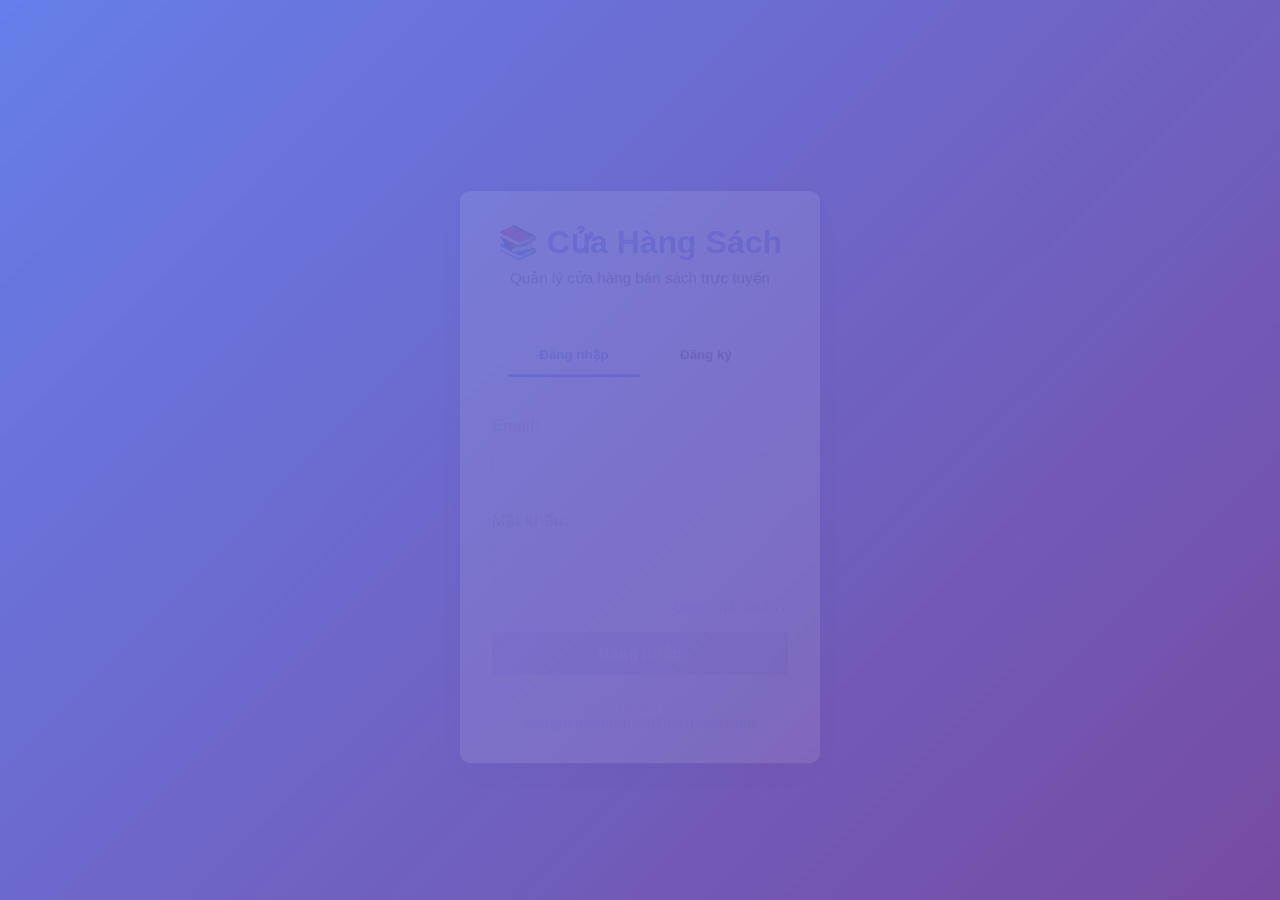
==== commit bce34472: "Update lai Phieu nhap, NXB, quan ly sach" ====
--- a/SellBookWeb-frontend/pages/admin.html
+++ b/SellBookWeb-frontend/pages/admin.html
@@ -18,7 +18,7 @@
             <a href="#" onclick="showSection('users')">Người dùng</a>
             <a href="#" onclick="showSection('coupons')">Mã giảm giá</a>
             <a href="#" onclick="showSection('banks')">Ngân hàng</a>
-            <a href="#" onclick="showSection('suppliers')">Nhà cung cấp</a>
+            <a href="#" onclick="showSection('suppliers')">Nhà Xuất bản</a>
             <a href="#" onclick="showSection('purchaseOrders')">Phiếu nhập</a>
             <a href="#" onclick="showSection('reviews')">Duyệt đánh giá</a>
             <a href="#" onclick="logout()">Đăng xuất</a>
@@ -99,6 +99,7 @@
                         <tr>
                             <th>Mã đơn</th>
                             <th>Khách hàng</th>
+                            <th>Sách</th>
                             <th>Tổng tiền</th>
                             <th>Trạng thái</th>
                             <th>Ngày đặt</th>
@@ -174,8 +175,8 @@
 
         <section id="suppliers-section" class="section">
             <div class="section-header">
-                <h2>Quản lý nhà cung cấp</h2>
-                <button class="submit-btn" onclick="openSupplierModal()">Thêm nhà cung cấp</button>
+                <h2>Quản lý nhà xuất bản</h2>
+                <button class="submit-btn" onclick="openSupplierModal()">Thêm nhà xuất bản</button>
             </div>
             <div class="data-table">
                 <table id="suppliersTable">
@@ -204,7 +205,7 @@
                     <thead>
                         <tr>
                             <th>Mã phiếu</th>
-                            <th>Nhà cung cấp</th>
+                            <th>Nhà xuất bản</th>
                             <th>Số mặt hàng</th>
                             <th>Tổng tiền</th>
                             <th>Trạng thái</th>
